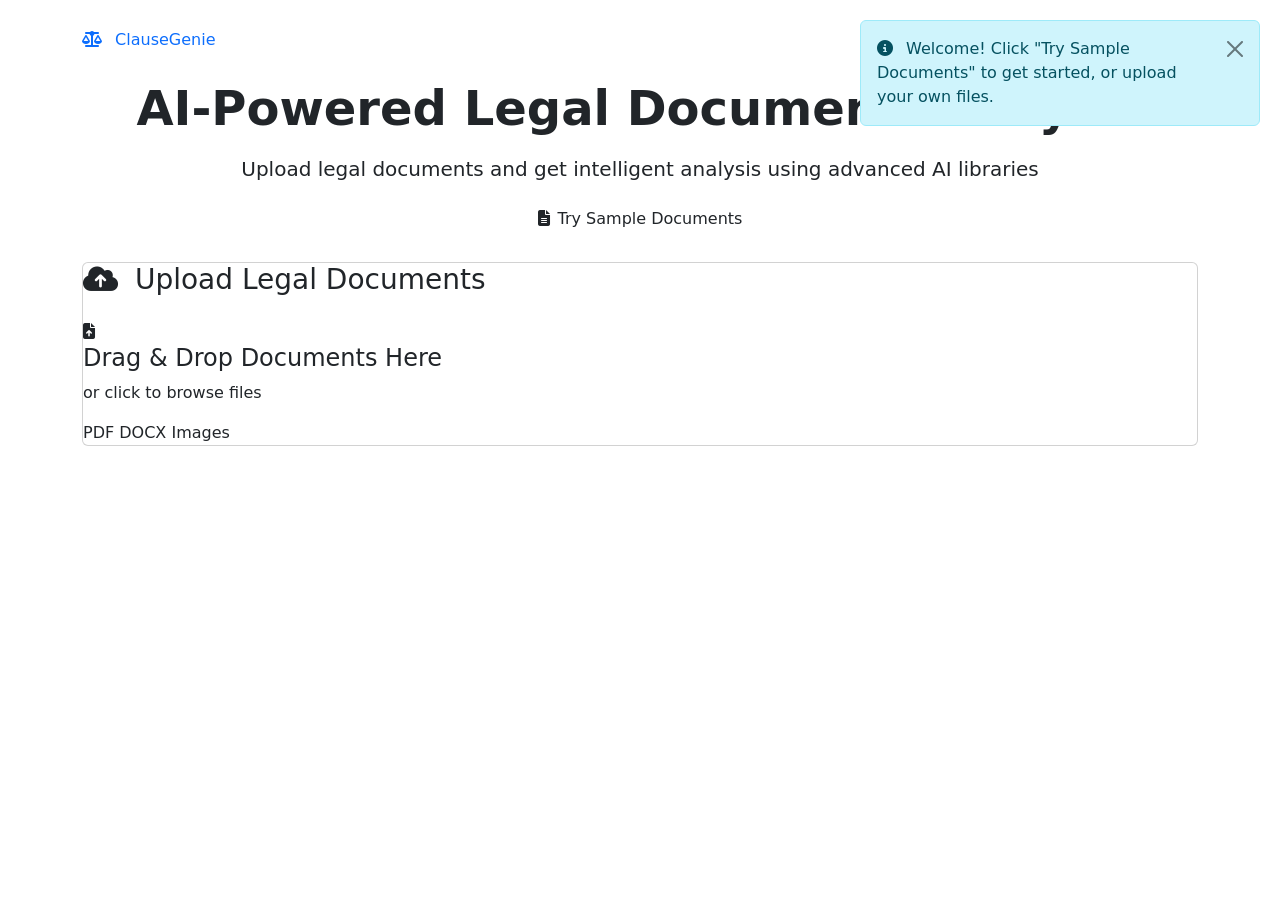
==== index.html @ 07e5aeac "added interface" ====
<!DOCTYPE html>
<html lang="en" data-color-scheme="light">
<head>
    <meta charset="UTF-8">
    <meta name="viewport" content="width=device-width, initial-scale=1.0">
    <title>AI Legal Document Analyzer</title>
    <link href="https://cdn.jsdelivr.net/npm/bootstrap@5.3.0/dist/css/bootstrap.min.css" rel="stylesheet">
    <link href="https://cdnjs.cloudflare.com/ajax/libs/font-awesome/6.4.0/css/all.min.css" rel="stylesheet">
    <link rel="stylesheet" href="style.css">
</head>
<body>
    <!-- Header -->
    <header class="header">
        <div class="container">
            <div class="d-flex align-items-center justify-content-between py-3">
                <a href="index.html" class="logo" style="text-decoration: none;">
                    <i class="fas fa-balance-scale me-2"></i>
                    <span class="logo-text">ClauseGenie</span>
                </a>
                <div class="d-flex align-items-center gap-24">
                    <nav class="nav-menu">
                        <a href="library.html" class="nav-link" target="_blank" rel="noopener">Library</a>
                        <a href="#" class="nav-link" data-bs-toggle="modal" data-bs-target="#helpModal">Help</a>
                    </nav>
                    <button class="btn login-btn" id="loginBtn" type="button" aria-label="Login" data-bs-toggle="modal" data-bs-target="#loginModal">
                        <i class="fas fa-user-circle"></i>
                    </button>
                    <button class="btn theme-toggle-btn" id="themeToggle" type="button" aria-label="Toggle theme">
                        <i class="fas fa-sun theme-icon"></i>
                        <span class="theme-text">Light</span>
                    </button>
                </div>
            </div>
        </div>
    </header>

    <!-- Main Content -->
    <main class="main-content">
        <div class="container">
            <!-- Welcome Section -->
            <section class="welcome-section">
                <div class="text-center mb-4">
                    <h1 class="display-5 fw-bold mb-3">AI-Powered Legal Document Analysis</h1>
                    <p class="lead">Upload legal documents and get intelligent analysis using advanced AI libraries</p>
                    <div class="mt-3">
                        <button class="btn btn--secondary" data-bs-toggle="modal" data-bs-target="#sampleModal">
                            <i class="fas fa-file-alt me-2"></i>Try Sample Documents
                        </button>
                    </div>
                </div>
            </section>

            <!-- Upload Section -->
            <section class="upload-section" id="uploadSection">
                <div class="card upload-card">
                    <div class="card__body">
                        <h3 class="card-title mb-4">
                            <i class="fas fa-cloud-upload-alt me-2"></i>
                            Upload Legal Documents
                        </h3>
                        
                        <div class="upload-area" id="uploadArea">
                            <div class="upload-content">
                                <i class="fas fa-file-upload upload-icon"></i>
                                <h4>Drag & Drop Documents Here</h4>
                                <p>or click to browse files</p>
                                <div class="supported-formats">
                                    <span class="format-badge">PDF</span>
                                    <span class="format-badge">DOCX</span>
                                    <span class="format-badge">Images</span>
                                </div>
                            </div>
                            <input type="file" id="fileInput" multiple accept=".pdf,.docx,.doc,.png,.jpg,.jpeg" class="d-none">
                        </div>

                        <div class="uploaded-files" id="uploadedFiles"></div>

                        <div class="output-format-selection mt-4" id="formatSelection" style="display: none;">
                            <h5>Select Output Format:</h5>
                            <div class="row">
                                    <div class="format-option" data-format="custom">
                                        <i class="fas fa-cogs"></i>
                                        <h6>Output Format</h6>
                                        <p>User-defined format</p>
                                    </div>
                            </div>

                            <div class="text-center mt-4">
                                <button class="btn btn--primary btn--lg" id="analyzeBtn" disabled>
                                    <i class="fas fa-brain me-2"></i>
                                    Start AI Analysis
                                </button>
                            </div>
                        </div>
                    </div>
                </div>
            </section>

            <!-- Processing Section -->
<section class="processing-section" id="processingSection" style="display: none;">
    <div class="card processing-card text-center py-5">
        <div class="card__body">
            <div class="spinner-border text-primary mb-4" style="width: 4rem; height: 4rem;" role="status">
                <span class="visually-hidden">Processing...</span>
            </div>
            <h3 class="card-title mb-3">
                <i class="fas fa-cog fa-spin me-2"></i>
                Processing...
            </h3>
            <p class="lead text-muted">Please wait while we analyze your document using AI.</p>
        </div>
    </div>
</section>

            <!-- Results Section -->
            <section class="results-section" id="resultsSection" style="display: none;">
                <div class="card results-card">
                    <div class="card__body">
                        <div class="d-flex justify-content-between align-items-center mb-4">
                            <h3 class="card-title m-0">
                                <i class="fas fa-chart-line me-2"></i>
                                Analysis Results
                            </h3>
                            <div class="results-actions">
                                <button class="btn btn--secondary btn--sm me-2" id="downloadBtn">
                                    <i class="fas fa-download me-1"></i>
                                    Download Results
                                </button>
                                <button class="btn btn--outline btn--sm" id="newAnalysisBtn">
                                    <i class="fas fa-plus me-1"></i>
                                    New Analysis
                                </button>
                            </div>
                        </div>

                        <!-- Results Navigation -->
                        <ul class="nav nav-tabs mb-4" id="resultsNav">
                            <li class="nav-item">
                                <a class="nav-link active" data-bs-toggle="tab" href="#summary">General Summary</a>
                            </li>
                            <li class="nav-item" id="customOutputTabNav" style="display: none;">
                                <a class="nav-link" data-bs-toggle="tab" href="#customOutput">Custom Output</a>
                            </li>
                        </ul>

                        <!-- Results Content -->
                        <div class="tab-content" id="resultsContent">
                            <div class="tab-pane fade show active" id="summary">
                                <div class="summary-stats">
                                    <div class="row">
                                        <div class="col-md-3">
                                            <div class="stat-card">
                                                <div class="stat-value" id="documentCount">0</div>
                                                <div class="stat-label">Documents</div>
                                            </div>
                                        </div>
                                        <div class="col-md-3">
                                            <div class="stat-card">
                                                <div class="stat-value" id="clauseCount">0</div>
                                                <div class="stat-label">Clauses Found</div>
                                            </div>
                                        </div>
                                        <div class="col-md-3">
                                            <div class="stat-card">
                                                <div class="stat-value" id="riskScore">0%</div>
                                                <div class="stat-label">Risk Score</div>
                                            </div>
                                        </div>
                                        <div class="col-md-3">
                                            <div class="stat-card">
                                                <div class="stat-value" id="confidenceScore">0%</div>
                                                <div class="stat-label">Confidence</div>
                                            </div>
                                        </div>
                                    </div>
                                </div>
                                <div class="summary-content" id="summaryContent"></div>
                            </div>

                            <div class="tab-pane fade" id="customOutput" style="display: none;">
                                <div class="custom-output-content" id="customOutputContent"></div>
                            </div>
                        </div>
                    </div>
                </div>
            </section>
        </div>
    </main>

    <!-- Help Modal -->
    <div class="modal fade" id="helpModal" tabindex="-1" aria-labelledby="helpModalLabel" aria-hidden="true">
        <div class="modal-dialog modal-lg modal-dialog-scrollable">
            <div class="modal-content">
                <div class="modal-header">
                    <h5 class="modal-title" id="helpModalLabel"><i class="fas fa-circle-question me-2"></i>How to use Clausewise</h5>
                    <button type="button" class="btn-close" data-bs-dismiss="modal" aria-label="Close"></button>
                </div>
                <div class="modal-body">
                    <ol class="ms-3">
                        <li class="mb-3">
                            <strong>Upload documents</strong><br>
                            Click the upload area to select files or drag and drop PDFs, DOCX, or images. After upload, you will see the files listed.
                        </li>
                        <li class="mb-3">
                            <strong>Choose an output format</strong><br>
                            Pick Clauses, Points, Divisions, or select <em>Custom</em> for specialized formatting.
                        </li>
                        <li class="mb-3">
                            <strong>Custom output (optional)</strong><br>
                            If you select Custom, choose a <em>Style Template</em> (required). You can optionally add instructions elsewhere in the app. Confirm to save.
                        </li>
                        <li class="mb-3">
                            <strong>Run the analysis</strong><br>
                            Click <em>Start AI Analysis</em>. You’ll see step-by-step processing with progress bars.
                        </li>
                        <li class="mb-3">
                            <strong>View results</strong><br>
                            The <em>General Summary</em> shows an overall narrative. If you selected <em>Custom</em>, a <em>Custom Output</em> tab will appear with results formatted to your chosen template (e.g., numbered, table, document summarization, named-entity summarization).
                        </li>
                        <li class="mb-3">
                            <strong>Download or start new</strong><br>
                            Use <em>Download Results</em> to save a report, or <em>New Analysis</em> to reset.
                        </li>
                        <li class="mb-3">
                            <strong>Login and Library</strong><br>
                            Login via the user icon to persist history. The <em>Library</em> shows past summaries: last 3 for guests, all for logged-in users.
                        </li>
                    </ol>
                    <div class="mt-2">
                        <h6 class="mb-2">Tips</h6>
                        <ul class="ms-3">
                            <li>Use sample documents to explore features quickly.</li>
                            <li>For Custom, choose the template that matches your goal (e.g., JSON or Table for structured exports).</li>
                            <li>If text appears faint, toggle theme; this UI is theme-aware.</li>
                        </ul>
                    </div>
                </div>
                <div class="modal-footer">
                    <button type="button" class="btn btn--secondary" data-bs-dismiss="modal">Close</button>
                </div>
            </div>
        </div>
    </div>

    <!-- Login Modal -->
    <div class="modal fade" id="loginModal" tabindex="-1" aria-labelledby="loginModalLabel" aria-hidden="true">
        <div class="modal-dialog modal-dialog-centered">
            <div class="modal-content">
                <div class="modal-header">
                    <h5 class="modal-title" id="loginModalLabel">
                        <i class="fas fa-sign-in-alt me-2"></i>Login
                    </h5>
                    <button type="button" class="btn-close" data-bs-dismiss="modal" aria-label="Close"></button>
                </div>
                <div class="modal-body">
                    <form id="loginForm">
                        <div class="mb-3">
                            <label for="loginEmail" class="form-label">Email</label>
                            <input type="email" class="form-control" id="loginEmail" required placeholder="Enter your email">
                        </div>
                        <div class="mb-3">
                            <label for="loginPassword" class="form-label">Password</label>
                            <input type="password" class="form-control" id="loginPassword" required placeholder="Enter your password">
                        </div>
                        <div class="mb-3 form-check">
                            <input type="checkbox" class="form-check-input" id="rememberMe">
                            <label class="form-check-label" for="rememberMe">Remember me</label>
                        </div>
                        <div class="d-grid">
                            <button type="submit" class="btn btn--primary">
                                <i class="fas fa-sign-in-alt me-2"></i>Login
                            </button>
                        </div>
                    </form>
                    <hr class="my-4">
                    <div class="text-center">
                        <p class="mb-2">Don't have an account?</p>
                        <button class="btn btn--outline" id="showRegisterBtn">
                            <i class="fas fa-user-plus me-2"></i>Register
                        </button>
                    </div>
                </div>
            </div>
        </div>
    </div>

    <!-- Register Modal -->
    <div class="modal fade" id="registerModal" tabindex="-1" aria-labelledby="registerModalLabel" aria-hidden="true">
        <div class="modal-dialog modal-dialog-centered">
            <div class="modal-content">
                <div class="modal-header">
                    <h5 class="modal-title" id="registerModalLabel">
                        <i class="fas fa-user-plus me-2"></i>Register
                    </h5>
                    <button type="button" class="btn-close" data-bs-dismiss="modal" aria-label="Close"></button>
                </div>
                <div class="modal-body">
                    <form id="registerForm">
                        <div class="mb-3">
                            <label for="registerName" class="form-label">Full Name</label>
                            <input type="text" class="form-control" id="registerName" required placeholder="Enter your full name">
                        </div>
                        <div class="mb-3">
                            <label for="registerEmail" class="form-label">Email</label>
                            <input type="email" class="form-control" id="registerEmail" required placeholder="Enter your email">
                        </div>
                        <div class="mb-3">
                            <label for="registerPassword" class="form-label">Password</label>
                            <input type="password" class="form-control" id="registerPassword" required placeholder="Enter your password">
                        </div>
                        <div class="mb-3">
                            <label for="confirmPassword" class="form-label">Confirm Password</label>
                            <input type="password" class="form-control" id="confirmPassword" required placeholder="Confirm your password">
                        </div>
                        <div class="mb-3 form-check">
                            <input type="checkbox" class="form-check-input" id="agreeTerms" required>
                            <label class="form-check-label" for="agreeTerms">I agree to the <a href="#" onclick="showNotification('Terms of Service coming soon!', 'info')">Terms of Service</a></label>
                        </div>
                        <div class="d-grid">
                            <button type="submit" class="btn btn--primary">
                                <i class="fas fa-user-plus me-2"></i>Register
                            </button>
                        </div>
                    </form>
                    <hr class="my-4">
                    <div class="text-center">
                        <p class="mb-2">Already have an account?</p>
                        <button class="btn btn--outline" id="showLoginBtn">
                            <i class="fas fa-sign-in-alt me-2"></i>Login
                        </button>
                    </div>
                </div>
            </div>
        </div>
    </div>

    <!-- Sample Documents Modal -->
    <div class="modal fade" id="sampleModal" tabindex="-1" aria-labelledby="sampleModalLabel" aria-hidden="true">
        <div class="modal-dialog modal-lg">
            <div class="modal-content">
                <div class="modal-header">
                    <h5 class="modal-title" id="sampleModalLabel">
                        <i class="fas fa-file-alt me-2"></i>Sample Documents
                    </h5>
                    <button type="button" class="btn-close" data-bs-dismiss="modal" aria-label="Close"></button>
                </div>
                <div class="modal-body">
                    <p class="mb-4">Try our AI analyzer with these sample legal documents to see how it works:</p>
                    <div class="sample-documents">
                        <div class="sample-doc" data-sample="contract">
                            <i class="fas fa-file-pdf text-danger"></i>
                            <div class="sample-info">
                                <h6>Church Loans Document</h6>
                                <button class="btn btn--primary btn-sm mt-2"
                                onclick="loadSampleDocument('Church_loans.pdf')">
                            </button>
                            </div>
                        </div>
                        <div class="sample-doc" data-sample="brief">
                            <i class="fas fa-file-word text-primary"></i>
                            <div class="sample-info">
                                <h6>Stock Purchase Document</h6>
                                <button class="btn btn--primary btn-sm mt-2"
                                onclick="loadSampleDocument('Stock_purchase.pdf')">
                            </button>
                            </div>
                        </div>
                    </div>
                    <div class="alert alert-info mt-3">
                        <i class="fas fa-info-circle me-2"></i>
                        <strong>Note:</strong> These are simulated documents for demonstration purposes. Real analysis would process actual uploaded files.
                    </div>
                </div>
                <div class="modal-footer">
                    <button type="button" class="btn btn--secondary" data-bs-dismiss="modal">Close</button>
                    <button type="button" class="btn btn--outline" onclick="document.getElementById('fileInput').click(); bootstrap.Modal.getInstance(document.getElementById('sampleModal')).hide();">
                        <i class="fas fa-upload me-1"></i>Upload Your Own
                    </button>
                </div>
            </div>
        </div>
    </div>

    <!-- Custom Format Modal -->
    <div class="modal fade" id="customFormatModal" tabindex="-1" aria-labelledby="customFormatModalLabel" aria-hidden="true">
        <div class="modal-dialog modal-lg">
            <div class="modal-content">
                <div class="modal-header">
                    <h5 class="modal-title" id="customFormatModalLabel">
                        <i class="fas fa-cogs me-2"></i>Custom Output Format
                    </h5>
                    <button type="button" class="btn-close" data-bs-dismiss="modal" aria-label="Close"></button>
                </div>
                <div class="modal-body">
                    
                    
                    <div class="mb-3">
                        <label for="styleTemplate" class="form-label">Style Template (Required):</label>
                        <select class="form-control" id="styleTemplate" required aria-required="true">
                            <option value="" disabled selected>Select a template...</option>
                            <option value="numbered">Numbered List</option>
                            <option value="bullet">Bullet Points</option>
                            <option value="markdown">Markdown Format</option>
                            <option value="json">JSON Structure</option>
                            <option value="table">Table Format</option>
                            <option value="document-summarization">Document summarization</option>
                            <option value="document-simplification">Document simplification</option>
                            <option value="named-entity-summarization">Named entity summarization</option>
                        </select>
                    </div>

                    <div class="alert alert-info">
                        <i class="fas fa-lightbulb me-2"></i>
                        <strong>Tips:</strong> 
                        <ul class="mb-0 mt-2">
                            <li>Be specific about structure (numbered, bulleted, headings)</li>
                            <li>Mention desired content (summaries, risk levels, key terms)</li>
                            <li>Specify any special formatting requirements</li>
                        </ul>
                    </div>
                </div>
                <div class="modal-footer">
                    <button type="button" class="btn btn--secondary" data-bs-dismiss="modal" id="cancelCustomFormat">Cancel</button>
                    <button type="button" class="btn btn--primary" id="confirmCustomFormat">
                        <i class="fas fa-check me-1"></i>Confirm Format
                    </button>
                </div>
            </div>
        </div>
    </div>

    <!-- Loading Overlay -->
    <div id="loadingOverlay" class="position-fixed top-0 start-0 w-100 h-100 d-none" style="background: rgba(0,0,0,0.5); z-index: 9999;">
        <div class="d-flex align-items-center justify-content-center h-100">
            <div class="text-center text-white">
                <div class="spinner-border text-primary mb-3" role="status">
                    <span class="visually-hidden">Loading...</span>
                </div>
                <h5>Processing your documents...</h5>
                <p>Please wait while we analyze your legal documents</p>
            </div>
        </div>
    </div>

    <!-- Scripts -->
    <script src="https://cdn.jsdelivr.net/npm/bootstrap@5.3.0/dist/js/bootstrap.bundle.min.js"></script>
    <script src="app.js"></script>

    <!-- Initialization Script -->
    <script>
        // Ensure Bootstrap is loaded before initializing
        document.addEventListener('DOMContentLoaded', function() {
            // Add some debug logging
            console.log('DOM Content Loaded');
            console.log('Bootstrap available:', typeof bootstrap !== 'undefined');
            
            // Initialize tooltips if any
            const tooltipTriggerList = [].slice.call(document.querySelectorAll('[data-bs-toggle="tooltip"]'));
            tooltipTriggerList.map(function (tooltipTriggerEl) {
                return new bootstrap.Tooltip(tooltipTriggerEl);
            });
        });

        // Global notification function
        function showNotification(message, type = 'info') {
            const notification = document.createElement('div');
            notification.className = `alert alert-${type} alert-dismissible fade show position-fixed`;
            notification.style.cssText = 'top: 20px; right: 20px; z-index: 10000; min-width: 300px; max-width: 400px;';
            notification.innerHTML = `
                <i class="fas fa-${type === 'success' ? 'check-circle' : type === 'warning' ? 'exclamation-triangle' : type === 'danger' ? 'exclamation-circle' : 'info-circle'} me-2"></i>
                ${message}
                <button type="button" class="btn-close" data-bs-dismiss="alert" aria-label="Close"></button>
            `;
            
            document.body.appendChild(notification);
            
            // Auto-remove after 4 seconds
            setTimeout(() => {
                if (notification.parentNode) {
                    notification.classList.remove('show');
                    setTimeout(() => notification.remove(), 150);
                }
            }, 4000);
        }

        // Show welcome notification
        setTimeout(() => {
            showNotification('Welcome! Click "Try Sample Documents" to get started, or upload your own files.', 'info');
        }, 1000);

        // Login System Functionality
        let isLoggedIn = false;
        let currentUser = null;

        // Check if user is already logged in (from localStorage)
        function checkLoginStatus() {
            const savedUser = localStorage.getItem('currentUser');
            if (savedUser) {
                currentUser = JSON.parse(savedUser);
                isLoggedIn = true;
                updateLoginButton();
            }
        }

        // Update login button appearance based on login status
        function updateLoginButton() {
            const loginBtn = document.getElementById('loginBtn');
            if (isLoggedIn && currentUser) {
                loginBtn.innerHTML = '<i class="fas fa-user"></i>';
                loginBtn.setAttribute('data-bs-toggle', '');
                loginBtn.setAttribute('data-bs-target', '');
                loginBtn.onclick = showUserMenu;
                loginBtn.title = `Logged in as ${currentUser.name}`;
            } else {
                loginBtn.innerHTML = '<i class="fas fa-user-circle"></i>';
                loginBtn.setAttribute('data-bs-toggle', 'modal');
                loginBtn.setAttribute('data-bs-target', '#loginModal');
                loginBtn.onclick = null;
                loginBtn.title = 'Login';
            }
        }

        // Show user menu when logged in
        function showUserMenu() {
            const menu = document.createElement('div');
            menu.className = 'dropdown-menu show position-absolute';
            menu.style.cssText = 'top: 100%; right: 0; z-index: 1000; min-width: 200px;';
            menu.innerHTML = `
                <div class="dropdown-header">
                    <i class="fas fa-user me-2"></i>${currentUser.name}
                </div>
                <div class="dropdown-divider"></div>
                <a class="dropdown-item" href="#" onclick="showNotification('Profile feature coming soon!', 'info')">
                    <i class="fas fa-user-edit me-2"></i>Profile
                </a>
                <a class="dropdown-item" href="#" onclick="showNotification('Settings feature coming soon!', 'info')">
                    <i class="fas fa-cog me-2"></i>Settings
                </a>
                <div class="dropdown-divider"></div>
                <a class="dropdown-item" href="#" onclick="logout()">
                    <i class="fas fa-sign-out-alt me-2"></i>Logout
                </a>
            `;
            
            const loginBtn = document.getElementById('loginBtn');
            loginBtn.parentNode.style.position = 'relative';
            loginBtn.parentNode.appendChild(menu);
            
            // Close menu when clicking outside
            document.addEventListener('click', function closeMenu(e) {
                if (!loginBtn.contains(e.target) && !menu.contains(e.target)) {
                    menu.remove();
                    document.removeEventListener('click', closeMenu);
                }
            });
        }

        // Logout function
        function logout() {
            isLoggedIn = false;
            currentUser = null;
            localStorage.removeItem('currentUser');
            updateLoginButton();
            showNotification('Successfully logged out!', 'success');
        }

        // Login form submission
        document.getElementById('loginForm').addEventListener('submit', function(e) {
            e.preventDefault();
            const email = document.getElementById('loginEmail').value;
            const password = document.getElementById('loginPassword').value;
            const rememberMe = document.getElementById('rememberMe').checked;

            // Simulate login validation (in real app, this would be an API call)
            if (email && password) {
                // Simulate successful login
                currentUser = {
                    name: email.split('@')[0],
                    email: email,
                    id: Date.now()
                };
                isLoggedIn = true;
                
                if (rememberMe) {
                    localStorage.setItem('currentUser', JSON.stringify(currentUser));
                }
                
                updateLoginButton();
                bootstrap.Modal.getInstance(document.getElementById('loginModal')).hide();
                showNotification(`Welcome back, ${currentUser.name}!`, 'success');
                
                // Clear form
                document.getElementById('loginForm').reset();
            } else {
                showNotification('Please enter valid email and password.', 'danger');
            }
        });

        // Register form submission
        document.getElementById('registerForm').addEventListener('submit', function(e) {
            e.preventDefault();
            const name = document.getElementById('registerName').value;
            const email = document.getElementById('registerEmail').value;
            const password = document.getElementById('registerPassword').value;
            const confirmPassword = document.getElementById('confirmPassword').value;
            const agreeTerms = document.getElementById('agreeTerms').checked;

            // Validation
            if (!name || !email || !password || !confirmPassword) {
                showNotification('Please fill in all fields.', 'danger');
                return;
            }

            if (password !== confirmPassword) {
                showNotification('Passwords do not match.', 'danger');
                return;
            }

            if (!agreeTerms) {
                showNotification('Please agree to the Terms of Service.', 'danger');
                return;
            }

            // Simulate successful registration
            currentUser = {
                name: name,
                email: email,
                id: Date.now()
            };
            isLoggedIn = true;
            localStorage.setItem('currentUser', JSON.stringify(currentUser));
            
            updateLoginButton();
            bootstrap.Modal.getInstance(document.getElementById('registerModal')).hide();
            showNotification(`Welcome, ${name}! Your account has been created successfully.`, 'success');
            
            // Clear form
            document.getElementById('registerForm').reset();
        });

        // Switch between login and register modals
        document.getElementById('showRegisterBtn').addEventListener('click', function() {
            bootstrap.Modal.getInstance(document.getElementById('loginModal')).hide();
            setTimeout(() => {
                const registerModal = new bootstrap.Modal(document.getElementById('registerModal'));
                registerModal.show();
            }, 300);
        });

        document.getElementById('showLoginBtn').addEventListener('click', function() {
            bootstrap.Modal.getInstance(document.getElementById('registerModal')).hide();
            setTimeout(() => {
                const loginModal = new bootstrap.Modal(document.getElementById('loginModal'));
                loginModal.show();
            }, 300);
        });

        // Initialize login status
        checkLoginStatus();
    </script>
</body>
</html>
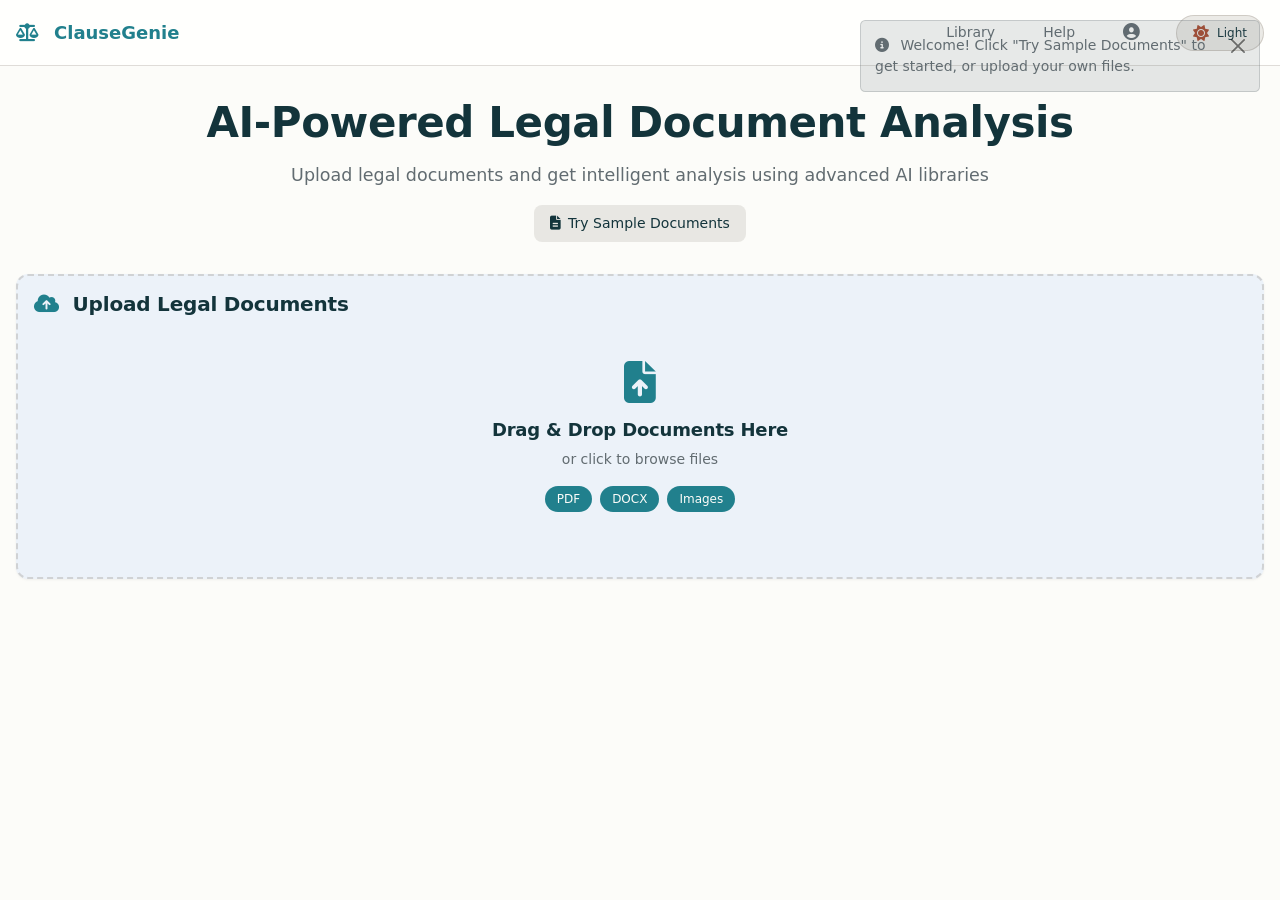
==== commit 829ad657: "css added" ====
--- a/index.html
+++ b/index.html
@@ -6,7 +6,7 @@
     <title>AI Legal Document Analyzer</title>
     <link href="https://cdn.jsdelivr.net/npm/bootstrap@5.3.0/dist/css/bootstrap.min.css" rel="stylesheet">
     <link href="https://cdnjs.cloudflare.com/ajax/libs/font-awesome/6.4.0/css/all.min.css" rel="stylesheet">
-    <link rel="stylesheet" href="style.css">
+    <link rel="stylesheet" href="sytle.css">
 </head>
 <body>
     <!-- Header -->
--- a/sytle.css
+++ b/sytle.css
@@ -0,0 +1,1927 @@
+:root {
+  /* Primitive Color Tokens */
+  --color-white: rgba(255, 255, 255, 1);
+  --color-black: rgba(0, 0, 0, 1);
+  --color-cream-50: rgba(252, 252, 249, 1);
+  --color-cream-100: rgba(255, 255, 253, 1);
+  --color-gray-200: rgba(245, 245, 245, 1);
+  --color-gray-300: rgba(167, 169, 169, 1);
+  --color-gray-400: rgba(119, 124, 124, 1);
+  --color-slate-500: rgba(98, 108, 113, 1);
+  --color-brown-600: rgba(94, 82, 64, 1);
+  --color-charcoal-700: rgba(31, 33, 33, 1);
+  --color-charcoal-800: rgba(38, 40, 40, 1);
+  --color-slate-900: rgba(19, 52, 59, 1);
+  --color-teal-300: rgba(50, 184, 198, 1);
+  --color-teal-400: rgba(45, 166, 178, 1);
+  --color-teal-500: rgba(33, 128, 141, 1);
+  --color-teal-600: rgba(29, 116, 128, 1);
+  --color-teal-700: rgba(26, 104, 115, 1);
+  --color-teal-800: rgba(41, 150, 161, 1);
+  --color-red-400: rgba(255, 84, 89, 1);
+  --color-red-500: rgba(192, 21, 47, 1);
+  --color-orange-400: rgba(230, 129, 97, 1);
+  --color-orange-500: rgba(168, 75, 47, 1);
+
+  /* RGB versions for opacity control */
+  --color-brown-600-rgb: 94, 82, 64;
+  --color-teal-500-rgb: 33, 128, 141;
+  --color-slate-900-rgb: 19, 52, 59;
+  --color-slate-500-rgb: 98, 108, 113;
+  --color-red-500-rgb: 192, 21, 47;
+  --color-red-400-rgb: 255, 84, 89;
+  --color-orange-500-rgb: 168, 75, 47;
+  --color-orange-400-rgb: 230, 129, 97;
+
+  /* Background color tokens (Light Mode) */
+  --color-bg-1: rgba(59, 130, 246, 0.08); /* Light blue */
+  --color-bg-2: rgba(245, 158, 11, 0.08); /* Light yellow */
+  --color-bg-3: rgba(34, 197, 94, 0.08); /* Light green */
+  --color-bg-4: rgba(239, 68, 68, 0.08); /* Light red */
+  --color-bg-5: rgba(147, 51, 234, 0.08); /* Light purple */
+  --color-bg-6: rgba(249, 115, 22, 0.08); /* Light orange */
+  --color-bg-7: rgba(236, 72, 153, 0.08); /* Light pink */
+  --color-bg-8: rgba(6, 182, 212, 0.08); /* Light cyan */
+
+  /* Semantic Color Tokens (Light Mode) */
+  --color-background: var(--color-cream-50);
+  --color-surface: var(--color-cream-100);
+  --color-text: var(--color-slate-900);
+  --color-text-secondary: var(--color-slate-500);
+  --color-primary: var(--color-teal-500);
+  --color-primary-hover: var(--color-teal-600);
+  --color-primary-active: var(--color-teal-700);
+  --color-secondary: rgba(var(--color-brown-600-rgb), 0.12);
+  --color-secondary-hover: rgba(var(--color-brown-600-rgb), 0.2);
+  --color-secondary-active: rgba(var(--color-brown-600-rgb), 0.25);
+  --color-border: rgba(var(--color-brown-600-rgb), 0.2);
+  --color-btn-primary-text: var(--color-cream-50);
+  --color-card-border: rgba(var(--color-brown-600-rgb), 0.12);
+  --color-card-border-inner: rgba(var(--color-brown-600-rgb), 0.12);
+  --color-error: var(--color-red-500);
+  --color-success: var(--color-teal-500);
+  --color-warning: var(--color-orange-500);
+  --color-info: var(--color-slate-500);
+  --color-focus-ring: rgba(var(--color-teal-500-rgb), 0.4);
+  --color-select-caret: rgba(var(--color-slate-900-rgb), 0.8);
+
+  /* Common style patterns */
+  --focus-ring: 0 0 0 3px var(--color-focus-ring);
+  --focus-outline: 2px solid var(--color-primary);
+  --status-bg-opacity: 0.15;
+  --status-border-opacity: 0.25;
+  --select-caret-light: url("data:image/svg+xml,%3Csvg xmlns='http://www.w3.org/2000/svg' width='16' height='16' viewBox='0 0 24 24' fill='none' stroke='%23134252' stroke-width='2' stroke-linecap='round' stroke-linejoin='round'%3E%3Cpolyline points='6 9 12 15 18 9'%3E%3C/polyline%3E%3C/svg%3E");
+  --select-caret-dark: url("data:image/svg+xml,%3Csvg xmlns='http://www.w3.org/2000/svg' width='16' height='16' viewBox='0 0 24 24' fill='none' stroke='%23f5f5f5' stroke-width='2' stroke-linecap='round' stroke-linejoin='round'%3E%3Cpolyline points='6 9 12 15 18 9'%3E%3C/polyline%3E%3C/svg%3E");
+
+  /* RGB versions for opacity control */
+  --color-success-rgb: 33, 128, 141;
+  --color-error-rgb: 192, 21, 47;
+  --color-warning-rgb: 168, 75, 47;
+  --color-info-rgb: 98, 108, 113;
+
+  /* Typography */
+  --font-family-base: "FKGroteskNeue", "Geist", "Inter", -apple-system,
+    BlinkMacSystemFont, "Segoe UI", Roboto, sans-serif;
+  --font-family-mono: "Berkeley Mono", ui-monospace, SFMono-Regular, Menlo,
+    Monaco, Consolas, monospace;
+  --font-size-xs: 11px;
+  --font-size-sm: 12px;
+  --font-size-base: 14px;
+  --font-size-md: 14px;
+  --font-size-lg: 16px;
+  --font-size-xl: 18px;
+  --font-size-2xl: 20px;
+  --font-size-3xl: 24px;
+  --font-size-4xl: 30px;
+  --font-weight-normal: 400;
+  --font-weight-medium: 500;
+  --font-weight-semibold: 550;
+  --font-weight-bold: 600;
+  --line-height-tight: 1.2;
+  --line-height-normal: 1.5;
+  --letter-spacing-tight: -0.01em;
+
+  /* Spacing */
+  --space-0: 0;
+  --space-1: 1px;
+  --space-2: 2px;
+  --space-4: 4px;
+  --space-6: 6px;
+  --space-8: 8px;
+  --space-10: 10px;
+  --space-12: 12px;
+  --space-16: 16px;
+  --space-20: 20px;
+  --space-24: 24px;
+  --space-32: 32px;
+
+  /* Border Radius */
+  --radius-sm: 6px;
+  --radius-base: 8px;
+  --radius-md: 10px;
+  --radius-lg: 12px;
+  --radius-full: 9999px;
+
+  /* Shadows */
+  --shadow-xs: 0 1px 2px rgba(0, 0, 0, 0.02);
+  --shadow-sm: 0 1px 3px rgba(0, 0, 0, 0.04), 0 1px 2px rgba(0, 0, 0, 0.02);
+  --shadow-md: 0 4px 6px -1px rgba(0, 0, 0, 0.04),
+    0 2px 4px -1px rgba(0, 0, 0, 0.02);
+  --shadow-lg: 0 10px 15px -3px rgba(0, 0, 0, 0.04),
+    0 4px 6px -2px rgba(0, 0, 0, 0.02);
+  --shadow-inset-sm: inset 0 1px 0 rgba(255, 255, 255, 0.15),
+    inset 0 -1px 0 rgba(0, 0, 0, 0.03);
+
+  /* Animation */
+  --duration-fast: 150ms;
+  --duration-normal: 250ms;
+  --ease-standard: cubic-bezier(0.16, 1, 0.3, 1);
+
+  /* Layout */
+  --container-sm: 640px;
+  --container-md: 768px;
+  --container-lg: 1024px;
+  --container-xl: 1280px;
+}
+
+/* Dark mode colors */
+@media (prefers-color-scheme: dark) {
+  :root {
+    /* RGB versions for opacity control (Dark Mode) */
+    --color-gray-400-rgb: 119, 124, 124;
+    --color-teal-300-rgb: 50, 184, 198;
+    --color-gray-300-rgb: 167, 169, 169;
+    --color-gray-200-rgb: 245, 245, 245;
+
+    /* Background color tokens (Dark Mode) */
+    --color-bg-1: rgba(29, 78, 216, 0.15); /* Dark blue */
+    --color-bg-2: rgba(180, 83, 9, 0.15); /* Dark yellow */
+    --color-bg-3: rgba(21, 128, 61, 0.15); /* Dark green */
+    --color-bg-4: rgba(185, 28, 28, 0.15); /* Dark red */
+    --color-bg-5: rgba(107, 33, 168, 0.15); /* Dark purple */
+    --color-bg-6: rgba(194, 65, 12, 0.15); /* Dark orange */
+    --color-bg-7: rgba(190, 24, 93, 0.15); /* Dark pink */
+    --color-bg-8: rgba(8, 145, 178, 0.15); /* Dark cyan */
+    
+    /* Semantic Color Tokens (Dark Mode) */
+    --color-background: var(--color-charcoal-700);
+    --color-surface: var(--color-charcoal-800);
+    --color-text: var(--color-gray-200);
+    --color-text-secondary: rgba(var(--color-gray-300-rgb), 0.7);
+    --color-primary: var(--color-teal-300);
+    --color-primary-hover: var(--color-teal-400);
+    --color-primary-active: var(--color-teal-800);
+    --color-secondary: rgba(var(--color-gray-400-rgb), 0.15);
+    --color-secondary-hover: rgba(var(--color-gray-400-rgb), 0.25);
+    --color-secondary-active: rgba(var(--color-gray-400-rgb), 0.3);
+    --color-border: rgba(var(--color-gray-400-rgb), 0.3);
+    --color-error: var(--color-red-400);
+    --color-success: var(--color-teal-300);
+    --color-warning: var(--color-orange-400);
+    --color-info: var(--color-gray-300);
+    --color-focus-ring: rgba(var(--color-teal-300-rgb), 0.4);
+    --color-btn-primary-text: var(--color-slate-900);
+    --color-card-border: rgba(var(--color-gray-400-rgb), 0.2);
+    --color-card-border-inner: rgba(var(--color-gray-400-rgb), 0.15);
+    --shadow-inset-sm: inset 0 1px 0 rgba(255, 255, 255, 0.1),
+      inset 0 -1px 0 rgba(0, 0, 0, 0.15);
+    --button-border-secondary: rgba(var(--color-gray-400-rgb), 0.2);
+    --color-border-secondary: rgba(var(--color-gray-400-rgb), 0.2);
+    --color-select-caret: rgba(var(--color-gray-200-rgb), 0.8);
+
+    /* Common style patterns - updated for dark mode */
+    --focus-ring: 0 0 0 3px var(--color-focus-ring);
+    --focus-outline: 2px solid var(--color-primary);
+    --status-bg-opacity: 0.15;
+    --status-border-opacity: 0.25;
+    --select-caret-light: url("data:image/svg+xml,%3Csvg xmlns='http://www.w3.org/2000/svg' width='16' height='16' viewBox='0 0 24 24' fill='none' stroke='%23134252' stroke-width='2' stroke-linecap='round' stroke-linejoin='round'%3E%3Cpolyline points='6 9 12 15 18 9'%3E%3C/polyline%3E%3C/svg%3E");
+    --select-caret-dark: url("data:image/svg+xml,%3Csvg xmlns='http://www.w3.org/2000/svg' width='16' height='16' viewBox='0 0 24 24' fill='none' stroke='%23f5f5f5' stroke-width='2' stroke-linecap='round' stroke-linejoin='round'%3E%3Cpolyline points='6 9 12 15 18 9'%3E%3C/polyline%3E%3C/svg%3E");
+
+    /* RGB versions for dark mode */
+    --color-success-rgb: var(--color-teal-300-rgb);
+    --color-error-rgb: var(--color-red-400-rgb);
+    --color-warning-rgb: var(--color-orange-400-rgb);
+    --color-info-rgb: var(--color-gray-300-rgb);
+  }
+}
+
+/* Data attribute for manual theme switching */
+[data-color-scheme="dark"] {
+  /* RGB versions for opacity control (dark mode) */
+  --color-gray-400-rgb: 119, 124, 124;
+  --color-teal-300-rgb: 50, 184, 198;
+  --color-gray-300-rgb: 167, 169, 169;
+  --color-gray-200-rgb: 245, 245, 245;
+
+  /* Colorful background palette - Dark Mode */
+  --color-bg-1: rgba(29, 78, 216, 0.15); /* Dark blue */
+  --color-bg-2: rgba(180, 83, 9, 0.15); /* Dark yellow */
+  --color-bg-3: rgba(21, 128, 61, 0.15); /* Dark green */
+  --color-bg-4: rgba(185, 28, 28, 0.15); /* Dark red */
+  --color-bg-5: rgba(107, 33, 168, 0.15); /* Dark purple */
+  --color-bg-6: rgba(194, 65, 12, 0.15); /* Dark orange */
+  --color-bg-7: rgba(190, 24, 93, 0.15); /* Dark pink */
+  --color-bg-8: rgba(8, 145, 178, 0.15); /* Dark cyan */
+  
+  /* Semantic Color Tokens (Dark Mode) */
+  --color-background: var(--color-charcoal-700);
+  --color-surface: var(--color-charcoal-800);
+  --color-text: var(--color-gray-200);
+  --color-text-secondary: rgba(var(--color-gray-300-rgb), 0.7);
+  --color-primary: var(--color-teal-300);
+  --color-primary-hover: var(--color-teal-400);
+  --color-primary-active: var(--color-teal-800);
+  --color-secondary: rgba(var(--color-gray-400-rgb), 0.15);
+  --color-secondary-hover: rgba(var(--color-gray-400-rgb), 0.25);
+  --color-secondary-active: rgba(var(--color-gray-400-rgb), 0.3);
+  --color-border: rgba(var(--color-gray-400-rgb), 0.3);
+  --color-error: var(--color-red-400);
+  --color-success: var(--color-teal-300);
+  --color-warning: var(--color-orange-400);
+  --color-info: var(--color-gray-300);
+  --color-focus-ring: rgba(var(--color-teal-300-rgb), 0.4);
+  --color-btn-primary-text: var(--color-slate-900);
+  --color-card-border: rgba(var(--color-gray-400-rgb), 0.15);
+  --color-card-border-inner: rgba(var(--color-gray-400-rgb), 0.15);
+  --shadow-inset-sm: inset 0 1px 0 rgba(255, 255, 255, 0.1),
+    inset 0 -1px 0 rgba(0, 0, 0, 0.15);
+  --color-border-secondary: rgba(var(--color-gray-400-rgb), 0.2);
+  --color-select-caret: rgba(var(--color-gray-200-rgb), 0.8);
+
+  /* Common style patterns - updated for dark mode */
+  --focus-ring: 0 0 0 3px var(--color-focus-ring);
+  --focus-outline: 2px solid var(--color-primary);
+  --status-bg-opacity: 0.15;
+  --status-border-opacity: 0.25;
+  --select-caret-light: url("data:image/svg+xml,%3Csvg xmlns='http://www.w3.org/2000/svg' width='16' height='16' viewBox='0 0 24 24' fill='none' stroke='%23134252' stroke-width='2' stroke-linecap='round' stroke-linejoin='round'%3E%3Cpolyline points='6 9 12 15 18 9'%3E%3C/polyline%3E%3C/svg%3E");
+  --select-caret-dark: url("data:image/svg+xml,%3Csvg xmlns='http://www.w3.org/2000/svg' width='16' height='16' viewBox='0 0 24 24' fill='none' stroke='%23f5f5f5' stroke-width='2' stroke-linecap='round' stroke-linejoin='round'%3E%3Cpolyline points='6 9 12 15 18 9'%3E%3C/polyline%3E%3C/svg%3E");
+
+  /* RGB versions for dark mode */
+  --color-success-rgb: var(--color-teal-300-rgb);
+  --color-error-rgb: var(--color-red-400-rgb);
+  --color-warning-rgb: var(--color-orange-400-rgb);
+  --color-info-rgb: var(--color-gray-300-rgb);
+}
+
+[data-color-scheme="light"] {
+  /* RGB versions for opacity control (light mode) */
+  --color-brown-600-rgb: 94, 82, 64;
+  --color-teal-500-rgb: 33, 128, 141;
+  --color-slate-900-rgb: 19, 52, 59;
+  
+  /* Semantic Color Tokens (Light Mode) */
+  --color-background: var(--color-cream-50);
+  --color-surface: var(--color-cream-100);
+  --color-text: var(--color-slate-900);
+  --color-text-secondary: var(--color-slate-500);
+  --color-primary: var(--color-teal-500);
+  --color-primary-hover: var(--color-teal-600);
+  --color-primary-active: var(--color-teal-700);
+  --color-secondary: rgba(var(--color-brown-600-rgb), 0.12);
+  --color-secondary-hover: rgba(var(--color-brown-600-rgb), 0.2);
+  --color-secondary-active: rgba(var(--color-brown-600-rgb), 0.25);
+  --color-border: rgba(var(--color-brown-600-rgb), 0.2);
+  --color-btn-primary-text: var(--color-cream-50);
+  --color-card-border: rgba(var(--color-brown-600-rgb), 0.12);
+  --color-card-border-inner: rgba(var(--color-brown-600-rgb), 0.12);
+  --color-error: var(--color-red-500);
+  --color-success: var(--color-teal-500);
+  --color-warning: var(--color-orange-500);
+  --color-info: var(--color-slate-500);
+  --color-focus-ring: rgba(var(--color-teal-500-rgb), 0.4);
+
+  /* RGB versions for light mode */
+  --color-success-rgb: var(--color-teal-500-rgb);
+  --color-error-rgb: var(--color-red-500-rgb);
+  --color-warning-rgb: var(--color-orange-500-rgb);
+  --color-info-rgb: var(--color-slate-500-rgb);
+}
+
+/* Base styles */
+html {
+  font-size: var(--font-size-base);
+  font-family: var(--font-family-base);
+  line-height: var(--line-height-normal);
+  color: var(--color-text);
+  background-color: var(--color-background);
+  -webkit-font-smoothing: antialiased;
+  box-sizing: border-box;
+}
+
+body {
+  margin: 0;
+  padding: 0;
+}
+
+*,
+*::before,
+*::after {
+  box-sizing: inherit;
+}
+
+/* Typography */
+h1,
+h2,
+h3,
+h4,
+h5,
+h6 {
+  margin: 0;
+  font-weight: var(--font-weight-semibold);
+  line-height: var(--line-height-tight);
+  color: var(--color-text);
+  letter-spacing: var(--letter-spacing-tight);
+}
+
+h1 {
+  font-size: var(--font-size-4xl);
+}
+h2 {
+  font-size: var(--font-size-3xl);
+}
+h3 {
+  font-size: var(--font-size-2xl);
+}
+h4 {
+  font-size: var(--font-size-xl);
+}
+h5 {
+  font-size: var(--font-size-lg);
+}
+h6 {
+  font-size: var(--font-size-md);
+}
+
+p {
+  margin: 0 0 var(--space-16) 0;
+}
+
+a {
+  color: var(--color-primary);
+  text-decoration: none;
+  transition: color var(--duration-fast) var(--ease-standard);
+}
+
+a:hover {
+  color: var(--color-primary-hover);
+}
+
+code,
+pre {
+  font-family: var(--font-family-mono);
+  font-size: calc(var(--font-size-base) * 0.95);
+  background-color: var(--color-secondary);
+  border-radius: var(--radius-sm);
+}
+
+code {
+  padding: var(--space-1) var(--space-4);
+}
+
+pre {
+  padding: var(--space-16);
+  margin: var(--space-16) 0;
+  overflow: auto;
+  border: 1px solid var(--color-border);
+}
+
+pre code {
+  background: none;
+  padding: 0;
+}
+
+/* Buttons */
+.btn {
+  display: inline-flex;
+  align-items: center;
+  justify-content: center;
+  padding: var(--space-8) var(--space-16);
+  border-radius: var(--radius-base);
+  font-size: var(--font-size-base);
+  font-weight: 500;
+  line-height: 1.5;
+  cursor: pointer;
+  transition: all var(--duration-normal) var(--ease-standard);
+  border: none;
+  text-decoration: none;
+  position: relative;
+}
+
+.btn:focus-visible {
+  outline: none;
+  box-shadow: var(--focus-ring);
+}
+
+.btn--primary {
+  background: var(--color-primary);
+  color: var(--color-btn-primary-text);
+}
+
+.btn--primary:hover {
+  background: var(--color-primary-hover);
+}
+
+.btn--primary:active {
+  background: var(--color-primary-active);
+}
+
+.btn--secondary {
+  background: var(--color-secondary);
+  color: var(--color-text);
+}
+
+.btn--secondary:hover {
+  background: var(--color-secondary-hover);
+}
+
+.btn--secondary:active {
+  background: var(--color-secondary-active);
+}
+
+.btn--outline {
+  background: transparent;
+  border: 1px solid var(--color-border);
+  color: var(--color-text);
+}
+
+.btn--outline:hover {
+  background: var(--color-secondary);
+}
+
+.btn--sm {
+  padding: var(--space-4) var(--space-12);
+  font-size: var(--font-size-sm);
+  border-radius: var(--radius-sm);
+}
+
+.btn--lg {
+  padding: var(--space-10) var(--space-20);
+  font-size: var(--font-size-lg);
+  border-radius: var(--radius-md);
+}
+
+.btn--full-width {
+  width: 100%;
+}
+
+.btn:disabled {
+  opacity: 0.5;
+  cursor: not-allowed;
+}
+
+/* Form elements */
+.form-control {
+  display: block;
+  width: 100%;
+  padding: var(--space-8) var(--space-12);
+  font-size: var(--font-size-md);
+  line-height: 1.5;
+  color: var(--color-text);
+  background-color: var(--color-surface);
+  border: 1px solid var(--color-border);
+  border-radius: var(--radius-base);
+  transition: border-color var(--duration-fast) var(--ease-standard),
+    box-shadow var(--duration-fast) var(--ease-standard);
+}
+
+textarea.form-control {
+  font-family: var(--font-family-base);
+  font-size: var(--font-size-base);
+}
+
+select.form-control {
+  padding: var(--space-8) var(--space-12);
+  -webkit-appearance: none;
+  -moz-appearance: none;
+  appearance: none;
+  background-image: var(--select-caret-light);
+  background-repeat: no-repeat;
+  background-position: right var(--space-12) center;
+  background-size: 16px;
+  padding-right: var(--space-32);
+}
+
+/* Add a dark mode specific caret */
+@media (prefers-color-scheme: dark) {
+  select.form-control {
+    background-image: var(--select-caret-dark);
+  }
+}
+
+/* Also handle data-color-scheme */
+[data-color-scheme="dark"] select.form-control {
+  background-image: var(--select-caret-dark);
+}
+
+[data-color-scheme="light"] select.form-control {
+  background-image: var(--select-caret-light);
+}
+
+.form-control:focus {
+  border-color: var(--color-primary);
+  outline: var(--focus-outline);
+}
+
+.form-label {
+  display: block;
+  margin-bottom: var(--space-8);
+  font-weight: var(--font-weight-medium);
+  font-size: var(--font-size-sm);
+}
+
+.form-group {
+  margin-bottom: var(--space-16);
+}
+
+/* Card component */
+.card {
+  background-color: var(--color-surface);
+  border-radius: var(--radius-lg);
+  border: 1px solid var(--color-card-border);
+  box-shadow: var(--shadow-sm);
+  overflow: hidden;
+  transition: box-shadow var(--duration-normal) var(--ease-standard);
+}
+
+.card:hover {
+  box-shadow: var(--shadow-md);
+}
+
+.card__body {
+  padding: var(--space-16);
+}
+
+.card__header,
+.card__footer {
+  padding: var(--space-16);
+  border-bottom: 1px solid var(--color-card-border-inner);
+}
+
+/* Status indicators - simplified with CSS variables */
+.status {
+  display: inline-flex;
+  align-items: center;
+  padding: var(--space-6) var(--space-12);
+  border-radius: var(--radius-full);
+  font-weight: var(--font-weight-medium);
+  font-size: var(--font-size-sm);
+}
+
+.status--success {
+  background-color: rgba(
+    var(--color-success-rgb, 33, 128, 141),
+    var(--status-bg-opacity)
+  );
+  color: var(--color-success);
+  border: 1px solid
+    rgba(var(--color-success-rgb, 33, 128, 141), var(--status-border-opacity));
+}
+
+.status--error {
+  background-color: rgba(
+    var(--color-error-rgb, 192, 21, 47),
+    var(--status-bg-opacity)
+  );
+  color: var(--color-error);
+  border: 1px solid
+    rgba(var(--color-error-rgb, 192, 21, 47), var(--status-border-opacity));
+}
+
+.status--warning {
+  background-color: rgba(
+    var(--color-warning-rgb, 168, 75, 47),
+    var(--status-bg-opacity)
+  );
+  color: var(--color-warning);
+  border: 1px solid
+    rgba(var(--color-warning-rgb, 168, 75, 47), var(--status-border-opacity));
+}
+
+.status--info {
+  background-color: rgba(
+    var(--color-info-rgb, 98, 108, 113),
+    var(--status-bg-opacity)
+  );
+  color: var(--color-info);
+  border: 1px solid
+    rgba(var(--color-info-rgb, 98, 108, 113), var(--status-border-opacity));
+}
+
+/* Container layout */
+.container {
+  width: 100%;
+  margin-right: auto;
+  margin-left: auto;
+  padding-right: var(--space-16);
+  padding-left: var(--space-16);
+}
+
+@media (min-width: 640px) {
+  .container {
+    max-width: var(--container-sm);
+  }
+}
+@media (min-width: 768px) {
+  .container {
+    max-width: var(--container-md);
+  }
+}
+@media (min-width: 1024px) {
+  .container {
+    max-width: var(--container-lg);
+  }
+}
+@media (min-width: 1280px) {
+  .container {
+    max-width: var(--container-xl);
+  }
+}
+
+/* Utility classes */
+.flex {
+  display: flex;
+}
+.flex-col {
+  flex-direction: column;
+}
+.items-center {
+  align-items: center;
+}
+.justify-center {
+  justify-content: center;
+}
+.justify-between {
+  justify-content: space-between;
+}
+.gap-4 {
+  gap: var(--space-4);
+}
+.gap-8 {
+  gap: var(--space-8);
+}
+.gap-16 {
+  gap: var(--space-16);
+}
+
+.m-0 {
+  margin: 0;
+}
+.mt-8 {
+  margin-top: var(--space-8);
+}
+.mb-8 {
+  margin-bottom: var(--space-8);
+}
+.mx-8 {
+  margin-left: var(--space-8);
+  margin-right: var(--space-8);
+}
+.my-8 {
+  margin-top: var(--space-8);
+  margin-bottom: var(--space-8);
+}
+
+.p-0 {
+  padding: 0;
+}
+.py-8 {
+  padding-top: var(--space-8);
+  padding-bottom: var(--space-8);
+}
+.px-8 {
+  padding-left: var(--space-8);
+  padding-right: var(--space-8);
+}
+.py-16 {
+  padding-top: var(--space-16);
+  padding-bottom: var(--space-16);
+}
+.px-16 {
+  padding-left: var(--space-16);
+  padding-right: var(--space-16);
+}
+
+.block {
+  display: block;
+}
+.hidden {
+  display: none;
+}
+
+/* Accessibility */
+.sr-only {
+  position: absolute;
+  width: 1px;
+  height: 1px;
+  padding: 0;
+  margin: -1px;
+  overflow: hidden;
+  clip: rect(0, 0, 0, 0);
+  white-space: nowrap;
+  border-width: 0;
+}
+
+:focus-visible {
+  outline: var(--focus-outline);
+  outline-offset: 2px;
+}
+
+/* Dark mode specifics */
+[data-color-scheme="dark"] .btn--outline {
+  border: 1px solid var(--color-border-secondary);
+}
+
+@font-face {
+  font-family: 'FKGroteskNeue';
+  src: url('https://r2cdn.perplexity.ai/fonts/FKGroteskNeue.woff2')
+    format('woff2');
+}
+
+/* END PERPLEXITY DESIGN SYSTEM */
+/* Theme Toggle Button */
+.theme-toggle-btn {
+  display: flex;
+  align-items: center;
+  gap: var(--space-8);
+  padding: var(--space-8) var(--space-16);
+  background: var(--color-secondary);
+  border: 1px solid var(--color-border);
+  border-radius: var(--radius-full);
+  color: var(--color-text);
+  font-weight: var(--font-weight-medium);
+  transition: all var(--duration-normal) var(--ease-standard);
+  font-size: var(--font-size-sm);
+}
+
+.theme-toggle-btn:hover {
+  background: var(--color-secondary-hover);
+  transform: translateY(-1px);
+  box-shadow: var(--shadow-sm);
+}
+
+.theme-toggle-btn:active {
+  background: var(--color-secondary-active);
+  transform: translateY(0);
+}
+
+.theme-icon {
+  font-size: var(--font-size-lg);
+  transition: all var(--duration-normal) var(--ease-standard);
+}
+
+.theme-text {
+  font-size: var(--font-size-sm);
+  transition: opacity var(--duration-fast) var(--ease-standard);
+}
+
+/* Theme-specific icon colors */
+[data-color-scheme="light"] .theme-icon {
+  color: var(--color-warning);
+}
+
+[data-color-scheme="dark"] .theme-icon {
+  color: var(--color-teal-300);
+}
+
+/* Header Styles */
+.header {
+  background-color: var(--color-surface);
+  border-bottom: 1px solid var(--color-border);
+  box-shadow: var(--shadow-sm);
+  transition: all var(--duration-normal) var(--ease-standard);
+}
+
+.logo {
+  display: flex;
+  align-items: center;
+  font-size: var(--font-size-xl);
+  font-weight: var(--font-weight-bold);
+  color: var(--color-primary);
+  transition: color var(--duration-normal) var(--ease-standard);
+}
+
+.logo-text {
+  margin-left: var(--space-8);
+}
+
+.nav-menu {
+  display: flex;
+  gap: var(--space-24);
+}
+
+.nav-link {
+  color: var(--color-text-secondary);
+  text-decoration: none;
+  font-weight: var(--font-weight-medium);
+  transition: color var(--duration-fast) var(--ease-standard);
+  padding: var(--space-8) var(--space-12);
+  border-radius: var(--radius-base);
+}
+
+.nav-link:hover {
+  color: var(--color-primary);
+  background: var(--color-secondary);
+}
+
+/* Login Button Styles */
+.login-btn {
+  background: transparent;
+  border: none;
+  color: var(--color-text-secondary);
+  font-size: 1.2rem;
+  padding: var(--space-8) var(--space-12);
+  border-radius: var(--radius-base);
+  transition: all var(--duration-fast) var(--ease-standard);
+  position: relative;
+}
+
+.login-btn:hover {
+  color: var(--color-primary);
+  background: var(--color-secondary);
+  transform: translateY(-1px);
+}
+
+.login-btn:active {
+  transform: translateY(0);
+}
+
+/* Dropdown Menu Styles */
+.dropdown-menu {
+  background: var(--color-surface);
+  border: 1px solid var(--color-border);
+  border-radius: var(--radius-lg);
+  box-shadow: 0 4px 12px rgba(0, 0, 0, 0.1);
+  padding: var(--space-8) 0;
+  margin-top: var(--space-4);
+}
+
+.dropdown-header {
+  padding: var(--space-8) var(--space-16);
+  font-weight: var(--font-weight-semibold);
+  color: var(--color-text);
+  font-size: var(--font-size-sm);
+}
+
+.dropdown-divider {
+  height: 1px;
+  background: var(--color-border);
+  margin: var(--space-4) 0;
+}
+
+.dropdown-item {
+  display: block;
+  width: 100%;
+  padding: var(--space-8) var(--space-16);
+  color: var(--color-text-secondary);
+  text-decoration: none;
+  transition: all var(--duration-fast) var(--ease-standard);
+  border: none;
+  background: transparent;
+  text-align: left;
+}
+
+.dropdown-item:hover {
+  color: var(--color-primary);
+  background: var(--color-secondary);
+  text-decoration: none;
+}
+
+.dropdown-item:active {
+  background: var(--color-secondary-active);
+}
+
+/* Modal Form Styles */
+.modal-content {
+  border: none;
+  border-radius: var(--radius-lg);
+  box-shadow: 0 8px 32px rgba(0, 0, 0, 0.1);
+}
+
+.modal-header {
+  border-bottom: 1px solid var(--color-border);
+  padding: var(--space-20) var(--space-24);
+}
+
+.modal-body {
+  padding: var(--space-24);
+}
+
+.modal-footer {
+  border-top: 1px solid var(--color-border);
+  padding: var(--space-20) var(--space-24);
+}
+
+.form-label {
+  font-weight: var(--font-weight-medium);
+  color: var(--color-text);
+  margin-bottom: var(--space-8);
+}
+
+.form-control {
+  border: 1px solid var(--color-border);
+  border-radius: var(--radius-base);
+  padding: var(--space-12) var(--space-16);
+  transition: all var(--duration-fast) var(--ease-standard);
+  background: var(--color-surface);
+  color: var(--color-text);
+}
+
+.form-control:focus {
+  border-color: var(--color-primary);
+  box-shadow: 0 0 0 3px var(--color-focus-ring);
+  outline: none;
+}
+
+.form-control::placeholder {
+  color: var(--color-text-secondary);
+}
+
+.form-check-input:checked {
+  background-color: var(--color-primary);
+  border-color: var(--color-primary);
+}
+
+.form-check-input:focus {
+  border-color: var(--color-primary);
+  box-shadow: 0 0 0 3px var(--color-focus-ring);
+}
+
+/* Main Content */
+.main-content {
+  padding: var(--space-32) 0;
+  min-height: calc(100vh - 80px);
+  background-color: var(--color-background);
+  transition: background-color var(--duration-normal) var(--ease-standard);
+}
+
+.welcome-section {
+  margin-bottom: var(--space-32);
+}
+
+.welcome-section h1 {
+  color: var(--color-text);
+  transition: color var(--duration-normal) var(--ease-standard);
+}
+
+.welcome-section .lead {
+  color: var(--color-text-secondary);
+  transition: color var(--duration-normal) var(--ease-standard);
+}
+
+/* Upload Section */
+.upload-card {
+  border: 2px dashed var(--color-border);
+  background: var(--color-bg-1);
+  transition: all var(--duration-normal) var(--ease-standard);
+  border-radius: var(--radius-lg);
+}
+
+.upload-card:hover {
+  border-color: var(--color-primary);
+  background: var(--color-bg-2);
+}
+
+.upload-area {
+  min-height: 200px;
+  display: flex;
+  align-items: center;
+  justify-content: center;
+  cursor: pointer;
+  border-radius: var(--radius-lg);
+  transition: all var(--duration-normal) var(--ease-standard);
+  padding: var(--space-24);
+}
+
+.upload-area:hover {
+  background: rgba(var(--color-teal-500-rgb), 0.05);
+}
+
+.upload-content {
+  text-align: center;
+}
+
+.upload-icon {
+  font-size: 3rem;
+  color: var(--color-primary);
+  margin-bottom: var(--space-16);
+  transition: color var(--duration-normal) var(--ease-standard);
+}
+
+.upload-content h4 {
+  margin-bottom: var(--space-8);
+  color: var(--color-text);
+  transition: color var(--duration-normal) var(--ease-standard);
+}
+
+.upload-content p {
+  color: var(--color-text-secondary);
+  transition: color var(--duration-normal) var(--ease-standard);
+}
+
+.supported-formats {
+  display: flex;
+  gap: var(--space-8);
+  justify-content: center;
+  margin-top: var(--space-16);
+}
+
+.format-badge {
+  background: var(--color-primary);
+  color: var(--color-btn-primary-text);
+  padding: var(--space-4) var(--space-12);
+  border-radius: var(--radius-full);
+  font-size: var(--font-size-sm);
+  font-weight: var(--font-weight-medium);
+  transition: all var(--duration-normal) var(--ease-standard);
+}
+
+/* Uploaded Files */
+.uploaded-files {
+  margin-top: var(--space-24);
+}
+
+.file-item {
+  display: flex;
+  align-items: center;
+  justify-content: space-between;
+  padding: var(--space-12);
+  background: var(--color-surface);
+  border: 1px solid var(--color-border);
+  border-radius: var(--radius-base);
+  margin-bottom: var(--space-8);
+  transition: all var(--duration-normal) var(--ease-standard);
+}
+
+.file-item:hover {
+  background: var(--color-bg-1);
+  border-color: var(--color-primary);
+}
+
+.file-info {
+  display: flex;
+  align-items: center;
+  gap: var(--space-12);
+}
+
+.file-icon {
+  font-size: var(--font-size-xl);
+  transition: color var(--duration-normal) var(--ease-standard);
+}
+
+.file-icon.pdf {
+  color: var(--color-error);
+}
+
+.file-icon.docx {
+  color: var(--color-primary);
+}
+
+.file-icon.image {
+  color: var(--color-warning);
+}
+
+.file-details h6 {
+  margin: 0;
+  font-weight: var(--font-weight-medium);
+  color: var(--color-text);
+  transition: color var(--duration-normal) var(--ease-standard);
+}
+
+.file-details p {
+  margin: 0;
+  font-size: var(--font-size-sm);
+  color: var(--color-text-secondary);
+  transition: color var(--duration-normal) var(--ease-standard);
+}
+
+.file-actions {
+  display: flex;
+  gap: var(--space-8);
+}
+
+/* Output Format Selection */
+.output-format-selection {
+  padding-top: var(--space-24);
+  border-top: 1px solid var(--color-border);
+}
+
+.output-format-selection h5 {
+  color: var(--color-text);
+  transition: color var(--duration-normal) var(--ease-standard);
+}
+
+.format-option {
+  text-align: center;
+  padding: var(--space-20);
+  border: 1px solid var(--color-border);
+  border-radius: var(--radius-lg);
+  cursor: pointer;
+  transition: all var(--duration-normal) var(--ease-standard);
+  background: var(--color-surface);
+}
+
+.format-option:hover {
+  border-color: var(--color-primary);
+  background: var(--color-bg-1);
+  transform: translateY(-2px);
+  box-shadow: var(--shadow-md);
+}
+
+.format-option.selected {
+  border-color: var(--color-primary);
+  background: var(--color-bg-1);
+  box-shadow: var(--focus-ring);
+}
+
+.format-option i {
+  font-size: 2rem;
+  color: var(--color-primary);
+  margin-bottom: var(--space-12);
+  transition: color var(--duration-normal) var(--ease-standard);
+}
+
+.format-option h6 {
+  margin-bottom: var(--space-8);
+  font-weight: var(--font-weight-semibold);
+  color: var(--color-text);
+  transition: color var(--duration-normal) var(--ease-standard);
+}
+
+.format-option p {
+  margin: 0;
+  font-size: var(--font-size-sm);
+  color: var(--color-text-secondary);
+  transition: color var(--duration-normal) var(--ease-standard);
+}
+
+/* Processing Section */
+.processing-card {
+  background: var(--color-bg-3);
+  border: 1px solid var(--color-success);
+  transition: all var(--duration-normal) var(--ease-standard);
+}
+
+.processing-steps {
+  display: flex;
+  flex-direction: column;
+  gap: var(--space-16);
+}
+
+.step-item {
+  display: flex;
+  align-items: center;
+  gap: var(--space-16);
+  padding: var(--space-16);
+  background: var(--color-surface);
+  border-radius: var(--radius-lg);
+  border: 1px solid var(--color-border);
+  transition: all var(--duration-normal) var(--ease-standard);
+}
+
+.step-item.active {
+  border-color: var(--color-primary);
+  background: var(--color-bg-1);
+}
+
+.step-item.completed {
+  border-color: var(--color-success);
+  background: rgba(var(--color-success-rgb), 0.05);
+}
+
+.step-icon {
+  width: 40px;
+  height: 40px;
+  border-radius: 50%;
+  background: var(--color-secondary);
+  display: flex;
+  align-items: center;
+  justify-content: center;
+  flex-shrink: 0;
+  transition: all var(--duration-normal) var(--ease-standard);
+}
+
+.step-item.active .step-icon {
+  background: var(--color-primary);
+  color: var(--color-btn-primary-text);
+}
+
+.step-item.completed .step-icon {
+  background: var(--color-success);
+  color: var(--color-btn-primary-text);
+}
+
+.step-content {
+  flex-grow: 1;
+}
+
+.step-content h6 {
+  margin: 0 0 var(--space-4) 0;
+  font-weight: var(--font-weight-semibold);
+  color: var(--color-text);
+  transition: color var(--duration-normal) var(--ease-standard);
+}
+
+.step-content p {
+  margin: 0;
+  font-size: var(--font-size-sm);
+  color: var(--color-text-secondary);
+  transition: color var(--duration-normal) var(--ease-standard);
+}
+
+.step-status {
+  font-size: var(--font-size-lg);
+}
+
+.step-status i {
+  transition: color var(--duration-normal) var(--ease-standard);
+}
+
+.progress {
+  height: 6px;
+  background: var(--color-secondary);
+  border-radius: var(--radius-full);
+  overflow: hidden;
+}
+
+.progress-bar {
+  background: var(--color-primary);
+  transition: width var(--duration-normal) var(--ease-standard);
+  border-radius: var(--radius-full);
+}
+
+/* Results Section */
+.results-card {
+  background: var(--color-bg-4);
+  border: 1px solid var(--color-border);
+  transition: all var(--duration-normal) var(--ease-standard);
+}
+
+.results-actions {
+  display: flex;
+  gap: var(--space-8);
+}
+
+.nav-tabs {
+  border-bottom: 2px solid var(--color-border);
+}
+
+.nav-tabs .nav-link {
+  border: none;
+  border-bottom: 2px solid transparent;
+  background: none;
+  color: var(--color-text-secondary);
+  font-weight: var(--font-weight-medium);
+  padding: var(--space-12) var(--space-16);
+  transition: all var(--duration-normal) var(--ease-standard);
+}
+
+.nav-tabs .nav-link:hover {
+  border-bottom-color: var(--color-primary);
+  color: var(--color-primary);
+}
+
+.nav-tabs .nav-link.active {
+  border-bottom-color: var(--color-primary);
+  color: var(--color-primary);
+  background: none;
+}
+
+/* Summary Stats */
+.summary-stats {
+  margin-bottom: var(--space-32);
+}
+
+.stat-card {
+  text-align: center;
+  padding: var(--space-20);
+  background: var(--color-surface);
+  border-radius: var(--radius-lg);
+  border: 1px solid var(--color-border);
+  transition: all var(--duration-normal) var(--ease-standard);
+}
+
+.stat-card:hover {
+  transform: translateY(-2px);
+  box-shadow: var(--shadow-md);
+}
+
+.stat-value {
+  font-size: var(--font-size-3xl);
+  font-weight: var(--font-weight-bold);
+  color: var(--color-primary);
+  margin-bottom: var(--space-8);
+  transition: color var(--duration-normal) var(--ease-standard);
+}
+
+.stat-label {
+  font-size: var(--font-size-sm);
+  color: var(--color-text-secondary);
+  font-weight: var(--font-weight-medium);
+  transition: color var(--duration-normal) var(--ease-standard);
+}
+
+/* Content Sections */
+.summary-content,
+.detailed-analysis,
+.ai-insights,
+.custom-output-content {
+  background: var(--color-surface);
+  border-radius: var(--radius-lg);
+  padding: var(--space-24);
+  border: 1px solid var(--color-border);
+  transition: all var(--duration-normal) var(--ease-standard);
+}
+
+.analysis-section {
+  margin-bottom: var(--space-24);
+  padding-bottom: var(--space-24);
+  border-bottom: 1px solid var(--color-border);
+}
+
+.analysis-section:last-child {
+  border-bottom: none;
+  margin-bottom: 0;
+  padding-bottom: 0;
+}
+
+.section-title {
+  display: flex;
+  align-items: center;
+  margin-bottom: var(--space-16);
+  color: var(--color-text);
+  transition: color var(--duration-normal) var(--ease-standard);
+}
+
+/* Ensure summarization text is readable in all themes */
+.document-summarization p,
+.document-summarization li,
+.document-summarization h5,
+.document-summarization h6 {
+  color: var(--color-text);
+}
+
+.document-summarization ul,
+.document-summarization ol {
+  color: var(--color-text);
+}
+
+.document-summarization .file-summary h5 {
+  color: var(--color-text);
+}
+
+.section-title i {
+  margin-right: var(--space-8);
+  color: var(--color-primary);
+  transition: color var(--duration-normal) var(--ease-standard);
+}
+
+/* Ensure Custom Output text is readable in all themes */
+#customOutputContent,
+#customOutputContent p,
+#customOutputContent li,
+#customOutputContent h5,
+#customOutputContent h6,
+#customOutputContent td,
+#customOutputContent th {
+  color: var(--color-text);
+}
+
+#customOutputContent pre,
+#customOutputContent code {
+  color: var(--color-text);
+  background: var(--color-bg-1);
+}
+
+#customOutputContent .table,
+#customOutputContent .table td,
+#customOutputContent .table th {
+  color: var(--color-text);
+  border-color: var(--color-border);
+}
+
+#customOutputContent .custom-format-item {
+  background: transparent;
+  color: var(--color-text);
+}
+
+/* Ensure Library history text is readable */
+#historyList,
+#historyList div,
+#historyList p,
+#historyList li,
+#historyList small,
+#historyList strong {
+  color: var(--color-text);
+}
+
+#emptyState {
+  color: var(--color-text-secondary) !important;
+}
+
+/* Theme-aware badges in Library */
+.badge.bg-secondary {
+  background-color: var(--color-secondary) !important;
+  color: var(--color-text) !important;
+}
+
+.badge.bg-info {
+  background-color: var(--color-primary) !important;
+  color: var(--color-btn-primary-text) !important;
+}
+
+.clause-item {
+  background: var(--color-bg-1);
+  border-radius: var(--radius-base);
+  padding: var(--space-16);
+  margin-bottom: var(--space-12);
+  border-left: 4px solid var(--color-primary);
+  transition: all var(--duration-normal) var(--ease-standard);
+}
+
+.clause-title {
+  font-weight: var(--font-weight-semibold);
+  margin-bottom: var(--space-8);
+  color: var(--color-text);
+  transition: color var(--duration-normal) var(--ease-standard);
+}
+
+.clause-content {
+  font-size: var(--font-size-sm);
+  color: var(--color-text-secondary);
+  line-height: var(--line-height-normal);
+  transition: color var(--duration-normal) var(--ease-standard);
+}
+
+.risk-indicator {
+  display: inline-flex;
+  align-items: center;
+  gap: var(--space-4);
+  padding: var(--space-4) var(--space-8);
+  border-radius: var(--radius-full);
+  font-size: var(--font-size-xs);
+  font-weight: var(--font-weight-medium);
+  margin-left: var(--space-8);
+}
+
+.risk-low {
+  background: rgba(var(--color-success-rgb), 0.15);
+  color: var(--color-success);
+}
+
+.risk-medium {
+  background: rgba(var(--color-warning-rgb), 0.15);
+  color: var(--color-warning);
+}
+
+.risk-high {
+  background: rgba(var(--color-error-rgb), 0.15);
+  color: var(--color-error);
+}
+
+/* Custom Format Modal */
+.modal-content {
+  background-color: var(--color-surface);
+  border: 1px solid var(--color-border);
+  transition: all var(--duration-normal) var(--ease-standard);
+}
+
+.modal-header {
+  border-bottom: 1px solid var(--color-border);
+}
+
+.modal-title {
+  color: var(--color-text);
+  transition: color var(--duration-normal) var(--ease-standard);
+}
+
+.modal-body {
+  color: var(--color-text-secondary);
+  transition: color var(--duration-normal) var(--ease-standard);
+}
+
+.modal-footer {
+  border-top: 1px solid var(--color-border);
+}
+
+.custom-format-modal #customFormatDescription {
+  resize: vertical;
+  min-height: 120px;
+}
+
+.custom-format-modal .form-text {
+  color: var(--color-text-secondary);
+  transition: color var(--duration-normal) var(--ease-standard);
+}
+
+.custom-format-modal .alert {
+  margin-bottom: 0;
+}
+
+.custom-format-modal .alert ul {
+  margin-bottom: 0;
+}
+
+/* Custom Output Styling */
+.custom-output-content .custom-notice {
+  background: var(--color-bg-1);
+  border: 1px solid var(--color-primary);
+  border-radius: var(--radius-base);
+  padding: var(--space-16);
+  margin-bottom: var(--space-24);
+  color: var(--color-text);
+  transition: all var(--duration-normal) var(--ease-standard);
+}
+
+.custom-output-content .custom-format-header {
+  background: var(--color-bg-2);
+  border-radius: var(--radius-base);
+  padding: var(--space-12);
+  margin-bottom: var(--space-16);
+  border-left: 4px solid var(--color-warning);
+}
+
+.custom-output-content .custom-format-header h6 {
+  margin: 0;
+  color: var(--color-text);
+  font-weight: var(--font-weight-semibold);
+}
+
+.custom-output-content .custom-format-header p {
+  margin: var(--space-4) 0 0 0;
+  font-size: var(--font-size-sm);
+  color: var(--color-text-secondary);
+}
+
+.custom-format-item {
+  background: var(--color-surface);
+  border: 1px solid var(--color-border);
+  border-radius: var(--radius-base);
+  padding: var(--space-16);
+  margin-bottom: var(--space-12);
+  transition: all var(--duration-normal) var(--ease-standard);
+}
+
+.custom-format-item:hover {
+  background: var(--color-bg-1);
+  border-color: var(--color-primary);
+}
+
+.custom-format-item h6 {
+  color: var(--color-text);
+  margin-bottom: var(--space-8);
+  font-weight: var(--font-weight-semibold);
+}
+
+.custom-format-item p {
+  color: var(--color-text-secondary);
+  margin: 0;
+  line-height: var(--line-height-normal);
+}
+
+/* Sample Documents Modal */
+.sample-documents {
+  display: flex;
+  flex-direction: column;
+  gap: var(--space-16);
+}
+
+.sample-doc {
+  display: flex;
+  align-items: center;
+  gap: var(--space-16);
+  padding: var(--space-16);
+  border: 1px solid var(--color-border);
+  border-radius: var(--radius-lg);
+  cursor: pointer;
+  transition: all var(--duration-normal) var(--ease-standard);
+  background: var(--color-surface);
+}
+
+.sample-doc:hover {
+  border-color: var(--color-primary);
+  background: var(--color-bg-1);
+  transform: translateY(-1px);
+  box-shadow: var(--shadow-sm);
+}
+
+.sample-doc i {
+  font-size: 2rem;
+}
+
+.sample-info h6 {
+  margin: 0 0 var(--space-4) 0;
+  font-weight: var(--font-weight-semibold);
+  color: var(--color-text);
+  transition: color var(--duration-normal) var(--ease-standard);
+}
+
+.sample-info p {
+  margin: 0 0 var(--space-4) 0;
+  color: var(--color-text-secondary);
+  transition: color var(--duration-normal) var(--ease-standard);
+}
+
+.sample-info small {
+  color: var(--color-info);
+  transition: color var(--duration-normal) var(--ease-standard);
+}
+
+/* Card Title Styling */
+.card-title {
+  color: var(--color-text);
+  transition: color var(--duration-normal) var(--ease-standard);
+}
+
+.card-title i {
+  color: var(--color-primary);
+  transition: color var(--duration-normal) var(--ease-standard);
+}
+
+/* Alert Styling for Theme Support */
+.alert {
+  background: var(--color-bg-5);
+  border: 1px solid var(--color-border);
+  color: var(--color-text);
+  transition: all var(--duration-normal) var(--ease-standard);
+}
+
+.alert-info {
+  background: rgba(var(--color-info-rgb), 0.15);
+  border-color: rgba(var(--color-info-rgb), 0.25);
+  color: var(--color-info);
+}
+
+/* Animations */
+@keyframes pulse {
+  0%, 100% { opacity: 1; }
+  50% { opacity: 0.7; }
+}
+
+.processing-section .step-item.active .step-icon i {
+  animation: pulse 2s infinite;
+}
+
+@keyframes slideIn {
+  from {
+    opacity: 0;
+    transform: translateY(20px);
+  }
+  to {
+    opacity: 1;
+    transform: translateY(0);
+  }
+}
+
+.results-section {
+  animation: slideIn 0.5s ease-out;
+}
+
+.custom-output-content {
+  animation: slideIn 0.5s ease-out;
+}
+
+/* Theme Transition Animation */
+* {
+  transition: background-color var(--duration-normal) var(--ease-standard),
+              color var(--duration-normal) var(--ease-standard),
+              border-color var(--duration-normal) var(--ease-standard);
+}
+
+/* Responsive Design */
+@media (max-width: 768px) {
+  .nav-menu {
+    display: none;
+  }
+  
+  .theme-toggle-btn {
+    padding: var(--space-6) var(--space-12);
+  }
+  
+  .theme-text {
+    display: none;
+  }
+  
+  .format-option {
+    margin-bottom: var(--space-16);
+  }
+  
+  .step-item {
+    flex-direction: column;
+    text-align: center;
+  }
+  
+  .step-icon {
+    margin-bottom: var(--space-8);
+  }
+  
+  .results-actions {
+    flex-direction: column;
+    width: 100%;
+  }
+  
+  .results-actions .btn {
+    width: 100%;
+    margin-bottom: var(--space-8);
+  }
+
+  .modal-dialog {
+    margin: var(--space-16);
+  }
+}
+
+@media (max-width: 576px) {
+  .supported-formats {
+    flex-direction: column;
+    align-items: center;
+  }
+  
+  .summary-stats .row {
+    gap: var(--space-16);
+  }
+  
+  .summary-stats .col-md-3 {
+    margin-bottom: var(--space-16);
+  }
+}
+
+/* Loading States */
+.loading {
+  opacity: 0.6;
+  pointer-events: none;
+}
+
+.loading::after {
+  content: '';
+  position: absolute;
+  top: 50%;
+  left: 50%;
+  width: 20px;
+  height: 20px;
+  margin: -10px 0 0 -10px;
+  border: 2px solid var(--color-border);
+  border-top-color: var(--color-primary);
+  border-radius: 50%;
+  animation: spin 1s linear infinite;
+}
+
+@keyframes spin {
+  to { transform: rotate(360deg); }
+}
+
+/* Custom Scrollbar */
+::-webkit-scrollbar {
+  width: 8px;
+}
+
+::-webkit-scrollbar-track {
+  background: var(--color-secondary);
+}
+
+::-webkit-scrollbar-thumb {
+  background: var(--color-border);
+  border-radius: var(--radius-full);
+}
+
+::-webkit-scrollbar-thumb:hover {
+  background: var(--color-primary);
+}
+
+/* Focus States */
+.upload-area:focus-within {
+  outline: var(--focus-outline);
+  outline-offset: 2px;
+}
+
+.format-option:focus {
+  outline: var(--focus-outline);
+  outline-offset: 2px;
+}
+
+/* Additional theme-specific adjustments */
+[data-color-scheme="dark"] .btn-close {
+  filter: invert(1) grayscale(100%) brightness(200%);
+}
+
+[data-color-scheme="light"] .btn-close {
+  filter: none;
+}
+
+/* Print Styles */
+@media print {
+  .header,
+  .upload-section,
+  .processing-section {
+    display: none;
+  }
+  
+  .results-section {
+    box-shadow: none;
+    border: none;
+  }
+  
+  .nav-tabs {
+    display: none;
+  }
+  
+  .tab-content .tab-pane {
+    display: block !important;
+    opacity: 1 !important;
+  }
+}
+
+/* Utility classes for gap spacing */
+.gap-24 {
+  gap: var(--space-24);
+}
+
+/* File analysis styling */
+.file-analysis {
+  margin-bottom: var(--space-24);
+  padding-bottom: var(--space-24);
+  border-bottom: 1px solid var(--color-border);
+}
+
+.file-analysis:last-child {
+  border-bottom: none;
+  margin-bottom: 0;
+  padding-bottom: 0;
+}
+
+.file-analysis h5 {
+  color: var(--color-text);
+  transition: color var(--duration-normal) var(--ease-standard);
+  margin-bottom: var(--space-16);
+}
+
+/* Points list styling */
+.points-list ul li {
+  margin-bottom: var(--space-12);
+  color: var(--color-text);
+  transition: color var(--duration-normal) var(--ease-standard);
+}
+
+.points-list ul li i {
+  transition: color var(--duration-normal) var(--ease-standard);
+}
+
+/* Divisions analysis styling */
+.divisions-analysis .division-item h5 {
+  color: var(--color-text);
+  margin-bottom: var(--space-8);
+  transition: color var(--duration-normal) var(--ease-standard);
+}
+
+.divisions-analysis .division-item p {
+  color: var(--color-text-secondary);
+  transition: color var(--duration-normal) var(--ease-standard);
+}
+
+/* Custom analysis styling */
+.custom-analysis .analysis-category h5 {
+  color: var(--color-text);
+  margin-bottom: var(--space-8);
+  transition: color var(--duration-normal) var(--ease-standard);
+}
+
+.custom-analysis .analysis-category p {
+  color: var(--color-text-secondary);
+  transition: color var(--duration-normal) var(--ease-standard);
+}
+
+/* Library analysis styling */
+.library-analysis .library-section h5 {
+  color: var(--color-text);
+  margin-bottom: var(--space-8);
+  transition: color var(--duration-normal) var(--ease-standard);
+}
+
+.library-functions,
+.library-usecase {
+  color: var(--color-text-secondary);
+  transition: color var(--duration-normal) var(--ease-standard);
+}
+
+/* Metrics grid styling */
+.metrics-grid .metric-item h6 {
+  color: var(--color-text);
+  margin-bottom: var(--space-8);
+  transition: color var(--duration-normal) var(--ease-standard);
+}
+
+/* Insights styling */
+.insights-content .insight-item {
+  background: var(--color-bg-1);
+  border-radius: var(--radius-base);
+  padding: var(--space-16);
+  transition: all var(--duration-normal) var(--ease-standard);
+}
+
+.insight-header h6 {
+  color: var(--color-text);
+  transition: color var(--duration-normal) var(--ease-standard);
+}
+
+.insight-item p {
+  color: var(--color-text-secondary);
+  transition: color var(--duration-normal) var(--ease-standard);
+}
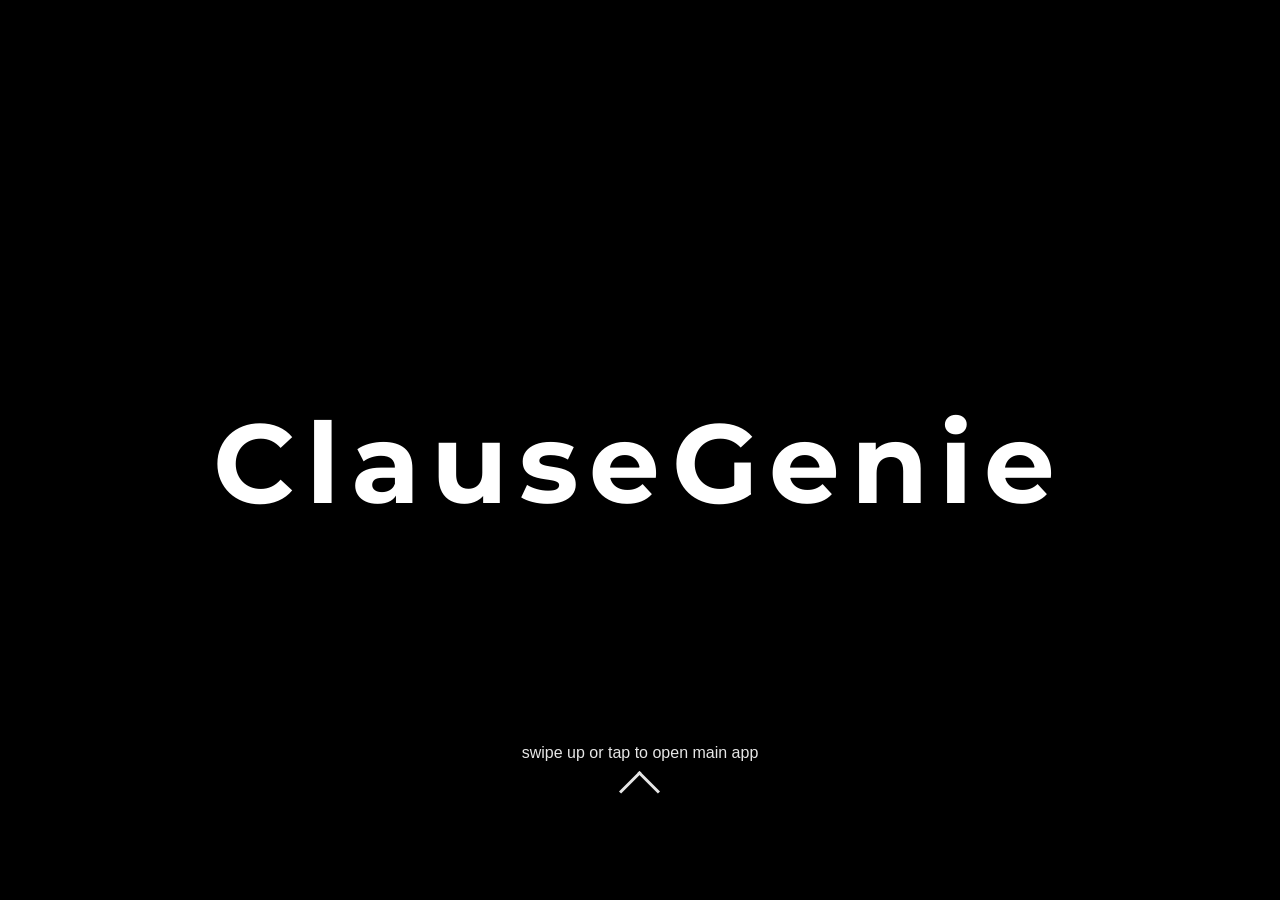
==== commit d1335065: "Connected Backend" ====
--- a/index.html
+++ b/index.html
@@ -1,662 +1,57 @@
 <!DOCTYPE html>
-<html lang="en" data-color-scheme="light">
+<html lang="en">
 <head>
     <meta charset="UTF-8">
     <meta name="viewport" content="width=device-width, initial-scale=1.0">
-    <title>AI Legal Document Analyzer</title>
-    <link href="https://cdn.jsdelivr.net/npm/bootstrap@5.3.0/dist/css/bootstrap.min.css" rel="stylesheet">
-    <link href="https://cdnjs.cloudflare.com/ajax/libs/font-awesome/6.4.0/css/all.min.css" rel="stylesheet">
-    <link rel="stylesheet" href="sytle.css">
+    <title>ClauseGenie - Legal AI</title>
+    <link rel="stylesheet" href="style2.css"> 
+    <link href="https://fonts.googleapis.com/css2?family=Montserrat:wght@700&display=swap" rel="stylesheet">
 </head>
 <body>
-    <!-- Header -->
-    <header class="header">
-        <div class="container">
-            <div class="d-flex align-items-center justify-content-between py-3">
-                <a href="index.html" class="logo" style="text-decoration: none;">
-                    <i class="fas fa-balance-scale me-2"></i>
-                    <span class="logo-text">ClauseGenie</span>
-                </a>
-                <div class="d-flex align-items-center gap-24">
-                    <nav class="nav-menu">
-                        <a href="library.html" class="nav-link" target="_blank" rel="noopener">Library</a>
-                        <a href="#" class="nav-link" data-bs-toggle="modal" data-bs-target="#helpModal">Help</a>
-                    </nav>
-                    <button class="btn login-btn" id="loginBtn" type="button" aria-label="Login" data-bs-toggle="modal" data-bs-target="#loginModal">
-                        <i class="fas fa-user-circle"></i>
-                    </button>
-                    <button class="btn theme-toggle-btn" id="themeToggle" type="button" aria-label="Toggle theme">
-                        <i class="fas fa-sun theme-icon"></i>
-                        <span class="theme-text">Light</span>
-                    </button>
-                </div>
-            </div>
-        </div>
-    </header>
-
-    <!-- Main Content -->
-    <main class="main-content">
-        <div class="container">
-            <!-- Welcome Section -->
-            <section class="welcome-section">
-                <div class="text-center mb-4">
-                    <h1 class="display-5 fw-bold mb-3">AI-Powered Legal Document Analysis</h1>
-                    <p class="lead">Upload legal documents and get intelligent analysis using advanced AI libraries</p>
-                    <div class="mt-3">
-                        <button class="btn btn--secondary" data-bs-toggle="modal" data-bs-target="#sampleModal">
-                            <i class="fas fa-file-alt me-2"></i>Try Sample Documents
-                        </button>
-                    </div>
-                </div>
-            </section>
-
-            <!-- Upload Section -->
-            <section class="upload-section" id="uploadSection">
-                <div class="card upload-card">
-                    <div class="card__body">
-                        <h3 class="card-title mb-4">
-                            <i class="fas fa-cloud-upload-alt me-2"></i>
-                            Upload Legal Documents
-                        </h3>
-                        
-                        <div class="upload-area" id="uploadArea">
-                            <div class="upload-content">
-                                <i class="fas fa-file-upload upload-icon"></i>
-                                <h4>Drag & Drop Documents Here</h4>
-                                <p>or click to browse files</p>
-                                <div class="supported-formats">
-                                    <span class="format-badge">PDF</span>
-                                    <span class="format-badge">DOCX</span>
-                                    <span class="format-badge">Images</span>
-                                </div>
-                            </div>
-                            <input type="file" id="fileInput" multiple accept=".pdf,.docx,.doc,.png,.jpg,.jpeg" class="d-none">
-                        </div>
-
-                        <div class="uploaded-files" id="uploadedFiles"></div>
-
-                        <div class="output-format-selection mt-4" id="formatSelection" style="display: none;">
-                            <h5>Select Output Format:</h5>
-                            <div class="row">
-                                    <div class="format-option" data-format="custom">
-                                        <i class="fas fa-cogs"></i>
-                                        <h6>Output Format</h6>
-                                        <p>User-defined format</p>
-                                    </div>
-                            </div>
-
-                            <div class="text-center mt-4">
-                                <button class="btn btn--primary btn--lg" id="analyzeBtn" disabled>
-                                    <i class="fas fa-brain me-2"></i>
-                                    Start AI Analysis
-                                </button>
-                            </div>
-                        </div>
-                    </div>
-                </div>
-            </section>
-
-            <!-- Processing Section -->
-<section class="processing-section" id="processingSection" style="display: none;">
-    <div class="card processing-card text-center py-5">
-        <div class="card__body">
-            <div class="spinner-border text-primary mb-4" style="width: 4rem; height: 4rem;" role="status">
-                <span class="visually-hidden">Processing...</span>
-            </div>
-            <h3 class="card-title mb-3">
-                <i class="fas fa-cog fa-spin me-2"></i>
-                Processing...
-            </h3>
-            <p class="lead text-muted">Please wait while we analyze your document using AI.</p>
-        </div>
-    </div>
-</section>
-
-            <!-- Results Section -->
-            <section class="results-section" id="resultsSection" style="display: none;">
-                <div class="card results-card">
-                    <div class="card__body">
-                        <div class="d-flex justify-content-between align-items-center mb-4">
-                            <h3 class="card-title m-0">
-                                <i class="fas fa-chart-line me-2"></i>
-                                Analysis Results
-                            </h3>
-                            <div class="results-actions">
-                                <button class="btn btn--secondary btn--sm me-2" id="downloadBtn">
-                                    <i class="fas fa-download me-1"></i>
-                                    Download Results
-                                </button>
-                                <button class="btn btn--outline btn--sm" id="newAnalysisBtn">
-                                    <i class="fas fa-plus me-1"></i>
-                                    New Analysis
-                                </button>
-                            </div>
-                        </div>
-
-                        <!-- Results Navigation -->
-                        <ul class="nav nav-tabs mb-4" id="resultsNav">
-                            <li class="nav-item">
-                                <a class="nav-link active" data-bs-toggle="tab" href="#summary">General Summary</a>
-                            </li>
-                            <li class="nav-item" id="customOutputTabNav" style="display: none;">
-                                <a class="nav-link" data-bs-toggle="tab" href="#customOutput">Custom Output</a>
-                            </li>
-                        </ul>
-
-                        <!-- Results Content -->
-                        <div class="tab-content" id="resultsContent">
-                            <div class="tab-pane fade show active" id="summary">
-                                <div class="summary-stats">
-                                    <div class="row">
-                                        <div class="col-md-3">
-                                            <div class="stat-card">
-                                                <div class="stat-value" id="documentCount">0</div>
-                                                <div class="stat-label">Documents</div>
-                                            </div>
-                                        </div>
-                                        <div class="col-md-3">
-                                            <div class="stat-card">
-                                                <div class="stat-value" id="clauseCount">0</div>
-                                                <div class="stat-label">Clauses Found</div>
-                                            </div>
-                                        </div>
-                                        <div class="col-md-3">
-                                            <div class="stat-card">
-                                                <div class="stat-value" id="riskScore">0%</div>
-                                                <div class="stat-label">Risk Score</div>
-                                            </div>
-                                        </div>
-                                        <div class="col-md-3">
-                                            <div class="stat-card">
-                                                <div class="stat-value" id="confidenceScore">0%</div>
-                                                <div class="stat-label">Confidence</div>
-                                            </div>
-                                        </div>
-                                    </div>
-                                </div>
-                                <div class="summary-content" id="summaryContent"></div>
-                            </div>
-
-                            <div class="tab-pane fade" id="customOutput" style="display: none;">
-                                <div class="custom-output-content" id="customOutputContent"></div>
-                            </div>
-                        </div>
-                    </div>
-                </div>
-            </section>
-        </div>
-    </main>
-
-    <!-- Help Modal -->
-    <div class="modal fade" id="helpModal" tabindex="-1" aria-labelledby="helpModalLabel" aria-hidden="true">
-        <div class="modal-dialog modal-lg modal-dialog-scrollable">
-            <div class="modal-content">
-                <div class="modal-header">
-                    <h5 class="modal-title" id="helpModalLabel"><i class="fas fa-circle-question me-2"></i>How to use Clausewise</h5>
-                    <button type="button" class="btn-close" data-bs-dismiss="modal" aria-label="Close"></button>
-                </div>
-                <div class="modal-body">
-                    <ol class="ms-3">
-                        <li class="mb-3">
-                            <strong>Upload documents</strong><br>
-                            Click the upload area to select files or drag and drop PDFs, DOCX, or images. After upload, you will see the files listed.
-                        </li>
-                        <li class="mb-3">
-                            <strong>Choose an output format</strong><br>
-                            Pick Clauses, Points, Divisions, or select <em>Custom</em> for specialized formatting.
-                        </li>
-                        <li class="mb-3">
-                            <strong>Custom output (optional)</strong><br>
-                            If you select Custom, choose a <em>Style Template</em> (required). You can optionally add instructions elsewhere in the app. Confirm to save.
-                        </li>
-                        <li class="mb-3">
-                            <strong>Run the analysis</strong><br>
-                            Click <em>Start AI Analysis</em>. You’ll see step-by-step processing with progress bars.
-                        </li>
-                        <li class="mb-3">
-                            <strong>View results</strong><br>
-                            The <em>General Summary</em> shows an overall narrative. If you selected <em>Custom</em>, a <em>Custom Output</em> tab will appear with results formatted to your chosen template (e.g., numbered, table, document summarization, named-entity summarization).
-                        </li>
-                        <li class="mb-3">
-                            <strong>Download or start new</strong><br>
-                            Use <em>Download Results</em> to save a report, or <em>New Analysis</em> to reset.
-                        </li>
-                        <li class="mb-3">
-                            <strong>Login and Library</strong><br>
-                            Login via the user icon to persist history. The <em>Library</em> shows past summaries: last 3 for guests, all for logged-in users.
-                        </li>
-                    </ol>
-                    <div class="mt-2">
-                        <h6 class="mb-2">Tips</h6>
-                        <ul class="ms-3">
-                            <li>Use sample documents to explore features quickly.</li>
-                            <li>For Custom, choose the template that matches your goal (e.g., JSON or Table for structured exports).</li>
-                            <li>If text appears faint, toggle theme; this UI is theme-aware.</li>
-                        </ul>
-                    </div>
-                </div>
-                <div class="modal-footer">
-                    <button type="button" class="btn btn--secondary" data-bs-dismiss="modal">Close</button>
-                </div>
-            </div>
+    <div id="splash-screen">
+        <h1 id="app-name">ClauseGenie</h1>
+        <div id="swipe-indicator">
+            <p>swipe up or tap to open main app</p>
+            <div class="arrow"></div>
         </div>
     </div>
 
-    <!-- Login Modal -->
-    <div class="modal fade" id="loginModal" tabindex="-1" aria-labelledby="loginModalLabel" aria-hidden="true">
-        <div class="modal-dialog modal-dialog-centered">
-            <div class="modal-content">
-                <div class="modal-header">
-                    <h5 class="modal-title" id="loginModalLabel">
-                        <i class="fas fa-sign-in-alt me-2"></i>Login
-                    </h5>
-                    <button type="button" class="btn-close" data-bs-dismiss="modal" aria-label="Close"></button>
-                </div>
-                <div class="modal-body">
-                    <form id="loginForm">
-                        <div class="mb-3">
-                            <label for="loginEmail" class="form-label">Email</label>
-                            <input type="email" class="form-control" id="loginEmail" required placeholder="Enter your email">
-                        </div>
-                        <div class="mb-3">
-                            <label for="loginPassword" class="form-label">Password</label>
-                            <input type="password" class="form-control" id="loginPassword" required placeholder="Enter your password">
-                        </div>
-                        <div class="mb-3 form-check">
-                            <input type="checkbox" class="form-check-input" id="rememberMe">
-                            <label class="form-check-label" for="rememberMe">Remember me</label>
-                        </div>
-                        <div class="d-grid">
-                            <button type="submit" class="btn btn--primary">
-                                <i class="fas fa-sign-in-alt me-2"></i>Login
-                            </button>
-                        </div>
-                    </form>
-                    <hr class="my-4">
-                    <div class="text-center">
-                        <p class="mb-2">Don't have an account?</p>
-                        <button class="btn btn--outline" id="showRegisterBtn">
-                            <i class="fas fa-user-plus me-2"></i>Register
-                        </button>
-                    </div>
-                </div>
-            </div>
-        </div>
-    </div>
+    <script>
+        const splashScreen = document.getElementById('splash-screen');
+        // This links to your main dashboard (index1.html)
+        const mainContentFile = 'index1.html'; 
 
-    <!-- Register Modal -->
-    <div class="modal fade" id="registerModal" tabindex="-1" aria-labelledby="registerModalLabel" aria-hidden="true">
-        <div class="modal-dialog modal-dialog-centered">
-            <div class="modal-content">
-                <div class="modal-header">
-                    <h5 class="modal-title" id="registerModalLabel">
-                        <i class="fas fa-user-plus me-2"></i>Register
-                    </h5>
-                    <button type="button" class="btn-close" data-bs-dismiss="modal" aria-label="Close"></button>
-                </div>
-                <div class="modal-body">
-                    <form id="registerForm">
-                        <div class="mb-3">
-                            <label for="registerName" class="form-label">Full Name</label>
-                            <input type="text" class="form-control" id="registerName" required placeholder="Enter your full name">
-                        </div>
-                        <div class="mb-3">
-                            <label for="registerEmail" class="form-label">Email</label>
-                            <input type="email" class="form-control" id="registerEmail" required placeholder="Enter your email">
-                        </div>
-                        <div class="mb-3">
-                            <label for="registerPassword" class="form-label">Password</label>
-                            <input type="password" class="form-control" id="registerPassword" required placeholder="Enter your password">
-                        </div>
-                        <div class="mb-3">
-                            <label for="confirmPassword" class="form-label">Confirm Password</label>
-                            <input type="password" class="form-control" id="confirmPassword" required placeholder="Confirm your password">
-                        </div>
-                        <div class="mb-3 form-check">
-                            <input type="checkbox" class="form-check-input" id="agreeTerms" required>
-                            <label class="form-check-label" for="agreeTerms">I agree to the <a href="#" onclick="showNotification('Terms of Service coming soon!', 'info')">Terms of Service</a></label>
-                        </div>
-                        <div class="d-grid">
-                            <button type="submit" class="btn btn--primary">
-                                <i class="fas fa-user-plus me-2"></i>Register
-                            </button>
-                        </div>
-                    </form>
-                    <hr class="my-4">
-                    <div class="text-center">
-                        <p class="mb-2">Already have an account?</p>
-                        <button class="btn btn--outline" id="showLoginBtn">
-                            <i class="fas fa-sign-in-alt me-2"></i>Login
-                        </button>
-                    </div>
-                </div>
-            </div>
-        </div>
-    </div>
+        function openMainApp() {
+            if (splashScreen.classList.contains('slide-up-exit')) {
+                return;
+            }
 
-    <!-- Sample Documents Modal -->
-    <div class="modal fade" id="sampleModal" tabindex="-1" aria-labelledby="sampleModalLabel" aria-hidden="true">
-        <div class="modal-dialog modal-lg">
-            <div class="modal-content">
-                <div class="modal-header">
-                    <h5 class="modal-title" id="sampleModalLabel">
-                        <i class="fas fa-file-alt me-2"></i>Sample Documents
-                    </h5>
-                    <button type="button" class="btn-close" data-bs-dismiss="modal" aria-label="Close"></button>
-                </div>
-                <div class="modal-body">
-                    <p class="mb-4">Try our AI analyzer with these sample legal documents to see how it works:</p>
-                    <div class="sample-documents">
-                        <div class="sample-doc" data-sample="contract">
-                            <i class="fas fa-file-pdf text-danger"></i>
-                            <div class="sample-info">
-                                <h6>Church Loans Document</h6>
-                                <button class="btn btn--primary btn-sm mt-2"
-                                onclick="loadSampleDocument('Church_loans.pdf')">
-                            </button>
-                            </div>
-                        </div>
-                        <div class="sample-doc" data-sample="brief">
-                            <i class="fas fa-file-word text-primary"></i>
-                            <div class="sample-info">
-                                <h6>Stock Purchase Document</h6>
-                                <button class="btn btn--primary btn-sm mt-2"
-                                onclick="loadSampleDocument('Stock_purchase.pdf')">
-                            </button>
-                            </div>
-                        </div>
-                    </div>
-                    <div class="alert alert-info mt-3">
-                        <i class="fas fa-info-circle me-2"></i>
-                        <strong>Note:</strong> These are simulated documents for demonstration purposes. Real analysis would process actual uploaded files.
-                    </div>
-                </div>
-                <div class="modal-footer">
-                    <button type="button" class="btn btn--secondary" data-bs-dismiss="modal">Close</button>
-                    <button type="button" class="btn btn--outline" onclick="document.getElementById('fileInput').click(); bootstrap.Modal.getInstance(document.getElementById('sampleModal')).hide();">
-                        <i class="fas fa-upload me-1"></i>Upload Your Own
-                    </button>
-                </div>
-            </div>
-        </div>
-    </div>
+            splashScreen.classList.add('slide-up-exit');
+            
+            setTimeout(() => {
+                window.location.href = mainContentFile; 
+            }, 800); 
+        }
 
-    <!-- Custom Format Modal -->
-    <div class="modal fade" id="customFormatModal" tabindex="-1" aria-labelledby="customFormatModalLabel" aria-hidden="true">
-        <div class="modal-dialog modal-lg">
-            <div class="modal-content">
-                <div class="modal-header">
-                    <h5 class="modal-title" id="customFormatModalLabel">
-                        <i class="fas fa-cogs me-2"></i>Custom Output Format
-                    </h5>
-                    <button type="button" class="btn-close" data-bs-dismiss="modal" aria-label="Close"></button>
-                </div>
-                <div class="modal-body">
-                    
-                    
-                    <div class="mb-3">
-                        <label for="styleTemplate" class="form-label">Style Template (Required):</label>
-                        <select class="form-control" id="styleTemplate" required aria-required="true">
-                            <option value="" disabled selected>Select a template...</option>
-                            <option value="numbered">Numbered List</option>
-                            <option value="bullet">Bullet Points</option>
-                            <option value="markdown">Markdown Format</option>
-                            <option value="json">JSON Structure</option>
-                            <option value="table">Table Format</option>
-                            <option value="document-summarization">Document summarization</option>
-                            <option value="document-simplification">Document simplification</option>
-                            <option value="named-entity-summarization">Named entity summarization</option>
-                        </select>
-                    </div>
+        // Event Listeners for "Swipe Up" or Click/Tap
+        splashScreen.addEventListener('click', openMainApp);
 
-                    <div class="alert alert-info">
-                        <i class="fas fa-lightbulb me-2"></i>
-                        <strong>Tips:</strong> 
-                        <ul class="mb-0 mt-2">
-                            <li>Be specific about structure (numbered, bulleted, headings)</li>
-                            <li>Mention desired content (summaries, risk levels, key terms)</li>
-                            <li>Specify any special formatting requirements</li>
-                        </ul>
-                    </div>
-                </div>
-                <div class="modal-footer">
-                    <button type="button" class="btn btn--secondary" data-bs-dismiss="modal" id="cancelCustomFormat">Cancel</button>
-                    <button type="button" class="btn btn--primary" id="confirmCustomFormat">
-                        <i class="fas fa-check me-1"></i>Confirm Format
-                    </button>
-                </div>
-            </div>
-        </div>
-    </div>
-
-    <!-- Loading Overlay -->
-    <div id="loadingOverlay" class="position-fixed top-0 start-0 w-100 h-100 d-none" style="background: rgba(0,0,0,0.5); z-index: 9999;">
-        <div class="d-flex align-items-center justify-content-center h-100">
-            <div class="text-center text-white">
-                <div class="spinner-border text-primary mb-3" role="status">
-                    <span class="visually-hidden">Loading...</span>
-                </div>
-                <h5>Processing your documents...</h5>
-                <p>Please wait while we analyze your legal documents</p>
-            </div>
-        </div>
-    </div>
-
-    <!-- Scripts -->
-    <script src="https://cdn.jsdelivr.net/npm/bootstrap@5.3.0/dist/js/bootstrap.bundle.min.js"></script>
-    <script src="app.js"></script>
-
-    <!-- Initialization Script -->
-    <script>
-        // Ensure Bootstrap is loaded before initializing
-        document.addEventListener('DOMContentLoaded', function() {
-            // Add some debug logging
-            console.log('DOM Content Loaded');
-            console.log('Bootstrap available:', typeof bootstrap !== 'undefined');
-            
-            // Initialize tooltips if any
-            const tooltipTriggerList = [].slice.call(document.querySelectorAll('[data-bs-toggle="tooltip"]'));
-            tooltipTriggerList.map(function (tooltipTriggerEl) {
-                return new bootstrap.Tooltip(tooltipTriggerEl);
-            });
+        let startY;
+        splashScreen.addEventListener('touchstart', (e) => {
+            startY = e.touches[0].clientY;
         });
 
-        // Global notification function
-        function showNotification(message, type = 'info') {
-            const notification = document.createElement('div');
-            notification.className = `alert alert-${type} alert-dismissible fade show position-fixed`;
-            notification.style.cssText = 'top: 20px; right: 20px; z-index: 10000; min-width: 300px; max-width: 400px;';
-            notification.innerHTML = `
-                <i class="fas fa-${type === 'success' ? 'check-circle' : type === 'warning' ? 'exclamation-triangle' : type === 'danger' ? 'exclamation-circle' : 'info-circle'} me-2"></i>
-                ${message}
-                <button type="button" class="btn-close" data-bs-dismiss="alert" aria-label="Close"></button>
-            `;
-            
-            document.body.appendChild(notification);
-            
-            // Auto-remove after 4 seconds
-            setTimeout(() => {
-                if (notification.parentNode) {
-                    notification.classList.remove('show');
-                    setTimeout(() => notification.remove(), 150);
-                }
-            }, 4000);
-        }
-
-        // Show welcome notification
-        setTimeout(() => {
-            showNotification('Welcome! Click "Try Sample Documents" to get started, or upload your own files.', 'info');
-        }, 1000);
-
-        // Login System Functionality
-        let isLoggedIn = false;
-        let currentUser = null;
-
-        // Check if user is already logged in (from localStorage)
-        function checkLoginStatus() {
-            const savedUser = localStorage.getItem('currentUser');
-            if (savedUser) {
-                currentUser = JSON.parse(savedUser);
-                isLoggedIn = true;
-                updateLoginButton();
-            }
-        }
-
-        // Update login button appearance based on login status
-        function updateLoginButton() {
-            const loginBtn = document.getElementById('loginBtn');
-            if (isLoggedIn && currentUser) {
-                loginBtn.innerHTML = '<i class="fas fa-user"></i>';
-                loginBtn.setAttribute('data-bs-toggle', '');
-                loginBtn.setAttribute('data-bs-target', '');
-                loginBtn.onclick = showUserMenu;
-                loginBtn.title = `Logged in as ${currentUser.name}`;
-            } else {
-                loginBtn.innerHTML = '<i class="fas fa-user-circle"></i>';
-                loginBtn.setAttribute('data-bs-toggle', 'modal');
-                loginBtn.setAttribute('data-bs-target', '#loginModal');
-                loginBtn.onclick = null;
-                loginBtn.title = 'Login';
-            }
-        }
-
-        // Show user menu when logged in
-        function showUserMenu() {
-            const menu = document.createElement('div');
-            menu.className = 'dropdown-menu show position-absolute';
-            menu.style.cssText = 'top: 100%; right: 0; z-index: 1000; min-width: 200px;';
-            menu.innerHTML = `
-                <div class="dropdown-header">
-                    <i class="fas fa-user me-2"></i>${currentUser.name}
-                </div>
-                <div class="dropdown-divider"></div>
-                <a class="dropdown-item" href="#" onclick="showNotification('Profile feature coming soon!', 'info')">
-                    <i class="fas fa-user-edit me-2"></i>Profile
-                </a>
-                <a class="dropdown-item" href="#" onclick="showNotification('Settings feature coming soon!', 'info')">
-                    <i class="fas fa-cog me-2"></i>Settings
-                </a>
-                <div class="dropdown-divider"></div>
-                <a class="dropdown-item" href="#" onclick="logout()">
-                    <i class="fas fa-sign-out-alt me-2"></i>Logout
-                </a>
-            `;
-            
-            const loginBtn = document.getElementById('loginBtn');
-            loginBtn.parentNode.style.position = 'relative';
-            loginBtn.parentNode.appendChild(menu);
-            
-            // Close menu when clicking outside
-            document.addEventListener('click', function closeMenu(e) {
-                if (!loginBtn.contains(e.target) && !menu.contains(e.target)) {
-                    menu.remove();
-                    document.removeEventListener('click', closeMenu);
-                }
-            });
-        }
-
-        // Logout function
-        function logout() {
-            isLoggedIn = false;
-            currentUser = null;
-            localStorage.removeItem('currentUser');
-            updateLoginButton();
-            showNotification('Successfully logged out!', 'success');
-        }
-
-        // Login form submission
-        document.getElementById('loginForm').addEventListener('submit', function(e) {
-            e.preventDefault();
-            const email = document.getElementById('loginEmail').value;
-            const password = document.getElementById('loginPassword').value;
-            const rememberMe = document.getElementById('rememberMe').checked;
-
-            // Simulate login validation (in real app, this would be an API call)
-            if (email && password) {
-                // Simulate successful login
-                currentUser = {
-                    name: email.split('@')[0],
-                    email: email,
-                    id: Date.now()
-                };
-                isLoggedIn = true;
-                
-                if (rememberMe) {
-                    localStorage.setItem('currentUser', JSON.stringify(currentUser));
-                }
-                
-                updateLoginButton();
-                bootstrap.Modal.getInstance(document.getElementById('loginModal')).hide();
-                showNotification(`Welcome back, ${currentUser.name}!`, 'success');
-                
-                // Clear form
-                document.getElementById('loginForm').reset();
-            } else {
-                showNotification('Please enter valid email and password.', 'danger');
+        splashScreen.addEventListener('touchend', (e) => {
+            const endY = e.changedTouches[0].clientY;
+            if (startY - endY > 50) { 
+                openMainApp();
             }
         });
 
-        // Register form submission
-        document.getElementById('registerForm').addEventListener('submit', function(e) {
+        // Prevents scrolling on the splash screen while swiping
+        splashScreen.addEventListener('touchmove', (e) => {
             e.preventDefault();
-            const name = document.getElementById('registerName').value;
-            const email = document.getElementById('registerEmail').value;
-            const password = document.getElementById('registerPassword').value;
-            const confirmPassword = document.getElementById('confirmPassword').value;
-            const agreeTerms = document.getElementById('agreeTerms').checked;
-
-            // Validation
-            if (!name || !email || !password || !confirmPassword) {
-                showNotification('Please fill in all fields.', 'danger');
-                return;
-            }
-
-            if (password !== confirmPassword) {
-                showNotification('Passwords do not match.', 'danger');
-                return;
-            }
-
-            if (!agreeTerms) {
-                showNotification('Please agree to the Terms of Service.', 'danger');
-                return;
-            }
-
-            // Simulate successful registration
-            currentUser = {
-                name: name,
-                email: email,
-                id: Date.now()
-            };
-            isLoggedIn = true;
-            localStorage.setItem('currentUser', JSON.stringify(currentUser));
-            
-            updateLoginButton();
-            bootstrap.Modal.getInstance(document.getElementById('registerModal')).hide();
-            showNotification(`Welcome, ${name}! Your account has been created successfully.`, 'success');
-            
-            // Clear form
-            document.getElementById('registerForm').reset();
         });
-
-        // Switch between login and register modals
-        document.getElementById('showRegisterBtn').addEventListener('click', function() {
-            bootstrap.Modal.getInstance(document.getElementById('loginModal')).hide();
-            setTimeout(() => {
-                const registerModal = new bootstrap.Modal(document.getElementById('registerModal'));
-                registerModal.show();
-            }, 300);
-        });
-
-        document.getElementById('showLoginBtn').addEventListener('click', function() {
-            bootstrap.Modal.getInstance(document.getElementById('registerModal')).hide();
-            setTimeout(() => {
-                const loginModal = new bootstrap.Modal(document.getElementById('loginModal'));
-                loginModal.show();
-            }, 300);
-        });
-
-        // Initialize login status
-        checkLoginStatus();
     </script>
 </body>
 </html>
--- a/style2.css
+++ b/style2.css
@@ -0,0 +1,350 @@
+:root {
+  /* Primitive Color Tokens */
+  --color-white: rgba(255, 255, 255, 1);
+  --color-black: rgba(0, 0, 0, 1);
+  --color-cream-50: rgba(252, 252, 249, 1);
+  --color-cream-100: rgba(255, 255, 253, 1);
+  --color-gray-200: rgba(245, 245, 245, 1);
+  --color-gray-300: rgba(167, 169, 169, 1);
+  --color-gray-400: rgba(119, 124, 124, 1);
+  --color-slate-500: rgba(98, 108, 113, 1);
+  --color-brown-600: rgba(94, 82, 64, 1);
+  --color-charcoal-700: rgba(31, 33, 33, 1);
+  --color-charcoal-800: rgba(38, 40, 40, 1);
+  --color-slate-900: rgba(19, 52, 59, 1);
+  --color-teal-300: rgba(50, 184, 198, 1);
+  --color-teal-400: rgba(10, 160, 178, 1);
+  --color-orange-500: rgba(255, 112, 67, 1);
+
+  /* Semantic Color Tokens (Light Scheme) */
+  --color-primary: var(--color-teal-400);
+  --color-primary-hover: var(--color-teal-300);
+  --color-accent: var(--color-orange-500);
+  --color-bg: var(--color-cream-100);
+  --color-bg-1: var(--color-white);
+  --color-bg-2: var(--color-gray-200);
+  --color-text: var(--color-charcoal-700);
+  --color-text-secondary: var(--color-slate-500);
+  --color-border: var(--color-gray-200);
+  --color-header-bg: var(--color-bg-1);
+
+  /* Layout and Spacing */
+  --space-4: 0.25rem;
+  --space-8: 0.5rem;
+  --space-16: 1rem;
+  --space-24: 1.5rem;
+  --space-32: 2rem;
+  --space-40: 2.5rem;
+  --space-48: 3rem;
+  --gap-24: 24px;
+
+  /* Typography */
+  --font-family-base: 'Inter', sans-serif;
+  --font-size-base: 1rem;
+  --font-weight-bold: 700;
+
+  /* Radii and Shadows */
+  --radius-base: 8px;
+  --shadow-base: 0 4px 12px rgba(0, 0, 0, 0.05);
+
+  /* Animation */
+  --duration-normal: 0.3s;
+  --ease-standard: cubic-bezier(0.4, 0, 0.2, 1);
+}
+
+/* Dark Scheme Overrides (Activated by [data-color-scheme="dark"]) */
+[data-color-scheme="dark"] {
+  --color-bg: var(--color-charcoal-700);
+  --color-bg-1: var(--color-charcoal-800);
+  --color-bg-2: var(--color-slate-900);
+  --color-text: var(--color-cream-50);
+  --color-text-secondary: var(--color-gray-300);
+  --color-border: var(--color-slate-500);
+  --color-header-bg: var(--color-bg-1);
+}
+
+/* Global Styles */
+body {
+  font-family: var(--font-family-base);
+  background-color: var(--color-bg);
+  color: var(--color-text);
+  transition: background-color var(--duration-normal) var(--ease-standard), color var(--duration-normal) var(--ease-standard);
+  min-height: 100vh;
+  padding-top: 70px; /* Space for the fixed header */
+}
+
+/* Header Styles */
+.header {
+  position: fixed;
+  top: 0;
+  left: 0;
+  width: 100%;
+  background-color: var(--color-header-bg);
+  box-shadow: var(--shadow-base);
+  z-index: 1030;
+  transition: background-color var(--duration-normal) var(--ease-standard);
+}
+
+.logo {
+  color: var(--color-primary);
+  font-size: 1.5rem;
+  font-weight: var(--font-weight-bold);
+  display: flex;
+  align-items: center;
+}
+
+.logo-text {
+  color: var(--color-text);
+  margin-left: var(--space-4);
+  transition: color var(--duration-normal) var(--ease-standard);
+}
+
+.nav-menu .nav-link {
+  color: var(--color-text-secondary);
+  margin: 0 var(--space-8);
+  transition: color var(--duration-normal) var(--ease-standard);
+}
+
+.nav-menu .nav-link:hover {
+  color: var(--color-primary);
+}
+
+/* Buttons */
+.primary-btn, .login-btn {
+  background-color: var(--color-primary);
+  color: var(--color-white);
+  border: none;
+  border-radius: var(--radius-base);
+  padding: 0.5rem 1rem;
+  transition: background-color var(--duration-normal) var(--ease-standard);
+}
+
+.primary-btn:hover, .login-btn:hover {
+  background-color: var(--color-primary-hover);
+  color: var(--color-white);
+}
+
+.theme-toggle-btn {
+  background: none;
+  border: none;
+  color: var(--color-text);
+  font-size: 1.25rem;
+  cursor: pointer;
+  transition: color var(--duration-normal) var(--ease-standard);
+}
+
+.theme-toggle-btn:hover {
+  color: var(--color-primary);
+}
+
+/* Main Content Components */
+.document-upload-section h2 {
+  color: var(--color-text);
+  transition: color var(--duration-normal) var(--ease-standard);
+}
+
+.upload-box {
+  background-color: var(--color-bg-1);
+  border: 2px dashed var(--color-border);
+  cursor: pointer;
+  transition: background-color var(--duration-normal) var(--ease-standard), border-color var(--duration-normal) var(--ease-standard);
+}
+
+.upload-box:hover {
+  background-color: var(--color-bg-2);
+  border-color: var(--color-primary);
+}
+
+.upload-box .fas {
+  color: var(--color-primary);
+}
+
+.analysis-results-section {
+  background-color: var(--color-bg-1);
+  border-radius: var(--radius-base);
+  padding: var(--space-24);
+  box-shadow: var(--shadow-base);
+  transition: background-color var(--duration-normal) var(--ease-standard);
+}
+
+.analysis-results-section h3 {
+  color: var(--color-primary);
+}
+
+/* Modal Styling */
+.modal-content {
+  background-color: var(--color-bg-1);
+  color: var(--color-text);
+  transition: background-color var(--duration-normal) var(--ease-standard), color var(--duration-normal) var(--ease-standard);
+}
+
+.modal-header {
+  border-bottom-color: var(--color-border);
+}
+
+.modal-title {
+  color: var(--color-text);
+}
+
+.form-label {
+  color: var(--color-text-secondary);
+}
+
+.form-control {
+  background-color: var(--color-bg-2);
+  color: var(--color-text);
+  border-color: var(--color-border);
+  transition: background-color var(--duration-normal) var(--ease-standard), border-color var(--duration-normal) var(--ease-standard), color var(--duration-normal) var(--ease-standard);
+}
+
+.form-control:focus {
+  background-color: var(--color-bg-1);
+  border-color: var(--color-primary);
+  box-shadow: 0 0 0 0.25rem rgba(10, 160, 178, 0.25);
+}
+
+/* Toast/Notification Styling */
+.toast-body {
+  font-weight: 500;
+}
+
+/* Specific analysis component styling (from original styleorg.css snippet) */
+.divisions-analysis .division-item h6 {
+  color: var(--color-text);
+  transition: color var(--duration-normal) var(--ease-standard);
+}
+
+.divisions-analysis .division-item p {
+  color: var(--color-text-secondary);
+  transition: color var(--duration-normal) var(--ease-standard);
+}
+
+/* Custom analysis styling */
+.custom-analysis .analysis-category h5 {
+  color: var(--color-text);
+  margin-bottom: var(--space-8);
+  transition: color var(--duration-normal) var(--ease-standard);
+}
+
+.custom-analysis .analysis-category p {
+  color: var(--color-text-secondary);
+  transition: color var(--duration-normal) var(--ease-standard);
+}
+
+/* Library analysis styling */
+.library-analysis .library-section h5 {
+  color: var(--color-text);
+  margin-bottom: var(--space-8);
+  transition: color var(--duration-normal) var(--ease-standard);
+}
+
+.library-functions,
+.library-usecase {
+  color: var(--color-text-secondary);
+  transition: color var(--duration-normal) var(--ease-standard);
+}
+
+/* Metrics grid styling */
+.metrics-grid .metric-item h6 {
+  color: var(--color-text);
+  margin-bottom: var(--space-8);
+  transition: color var(--duration-normal) var(--ease-standard);
+}
+
+/* Insights styling */
+.insights-content .insight-item {
+  background: var(--color-bg-1);
+  border-radius: var(--radius-base);
+  padding: var(--space-16);
+  transition: all var(--duration-normal) var(--ease-standard);
+}
+/* --- SPLASH SCREEN STYLES START HERE (For index2.html) --- */
+
+/* CRITICAL: Force HTML/body to full screen and prevent main app scrolling on splash screen */
+/* This block applies the full-screen effect only when index2.html is loaded */
+html, body {
+    height: 100%;
+    overflow: hidden !important; 
+    margin: 0;
+    padding: 0;
+}
+
+#splash-screen {
+    position: fixed;
+    top: 0;
+    left: 0;
+    width: 100vw;
+    height: 100vh;
+    display: flex;
+    flex-direction: column;
+    justify-content: center;
+    align-items: center;
+    text-align: center;
+    z-index: 9999;
+    
+    /* 🛑 CRITICAL FIX: USING THE CORRECT IMAGE FILE NAME 🛑 */
+    background-image: url('iStock-1432744184.jpg'); 
+    background-size: cover;
+    background-position: center;
+    background-color: #000; /* Fallback color if image is not found */
+    
+    transition: transform 0.8s cubic-bezier(0.2, 0.8, 0.4, 1);
+}
+
+/* "ClauseGenie" Title Styling */
+#app-name {
+    font-size: clamp(3rem, 10vw, 7rem); 
+    color: white; 
+    font-weight: 700; 
+    letter-spacing: 0.1em;
+    text-shadow: 0 4px 15px rgba(0, 0, 0, 0.7); 
+    margin-bottom: 50px; 
+    font-family: 'Montserrat', sans-serif; 
+}
+
+/* Swipe Indicator Styling */
+#swipe-indicator {
+    position: absolute;
+    bottom: 10vh;
+    color: white;
+    opacity: 0.9;
+    animation: fadeAndMove 2s infinite ease-in-out; 
+    cursor: pointer;
+    text-shadow: 0 2px 5px rgba(0, 0, 0, 0.4);
+    user-select: none;
+}
+
+#swipe-indicator p {
+    margin: 0 0 10px 0;
+    font-size: 1rem;
+    font-weight: 500;
+}
+
+/* Arrow icon */
+.arrow {
+    width: 20px;
+    height: 20px;
+    border: solid white;
+    border-width: 0 3px 3px 0;
+    display: inline-block;
+    padding: 3px;
+    transform: rotate(-135deg); 
+    margin-top: 5px;
+}
+
+/* Keyframe Animation */
+@keyframes fadeAndMove {
+    0%, 100% { 
+        transform: translateY(0); 
+        opacity: 0.8; 
+    }
+    50% { 
+        transform: translateY(-20px); 
+        opacity: 1; 
+    }
+}
+
+/* Exit Animation */
+.slide-up-exit {
+    transform: translateY(-100vh); 
+}
